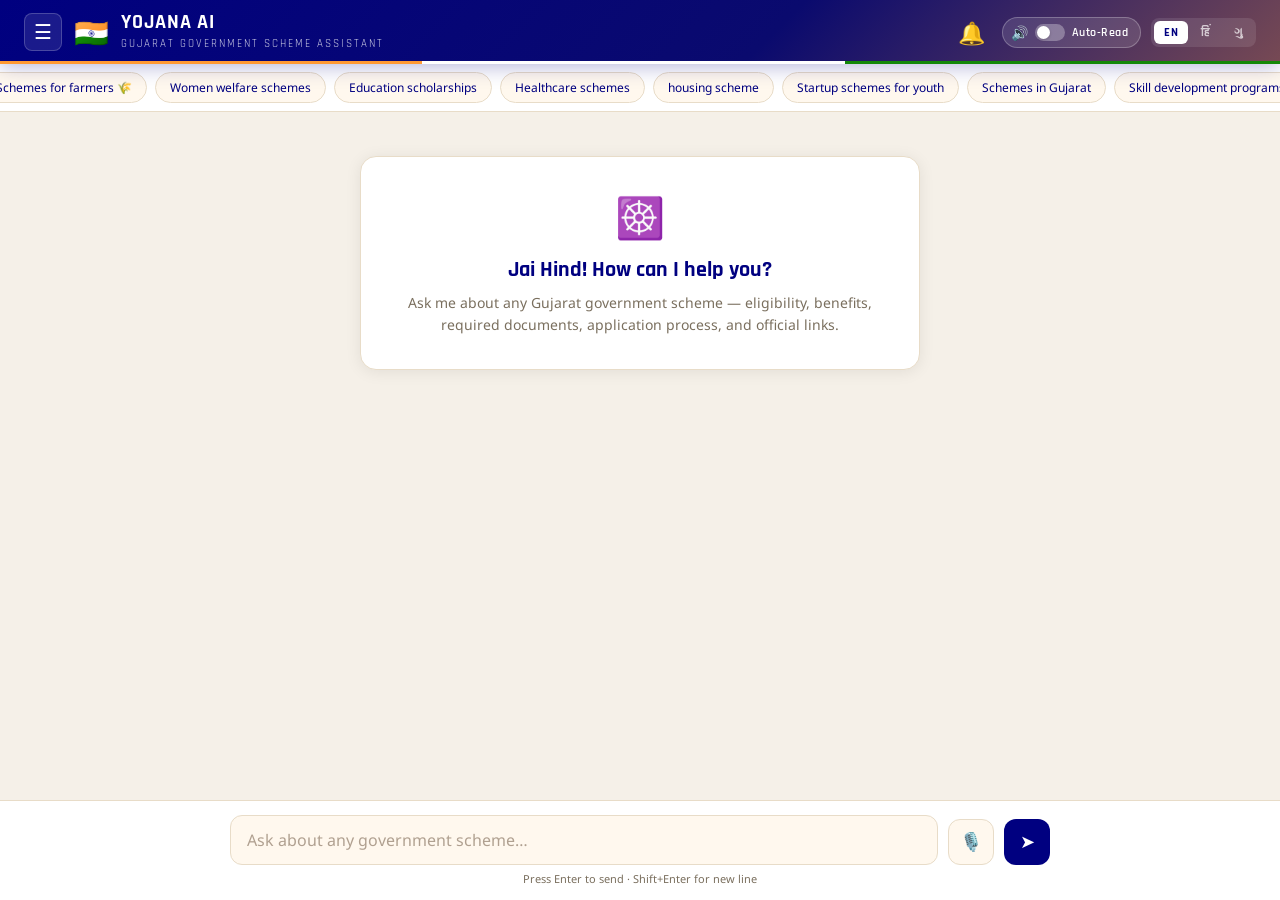
==== frontend/templates/index.html @ cb1bba01 "Seo implement" ====
<!DOCTYPE html>
<html lang="en">
<head>
  <meta charset="UTF-8" />
  <meta name="viewport" content="width=device-width, initial-scale=1.0, maximum-scale=1.0, viewport-fit=cover"/>
  <title>🇮🇳 Yojana AI — Gujarat Government Scheme Assistant</title>
  <meta name="description" content="Access and check eligibility for Gujarat government schemes with Yojana AI. AI-powered, multilingual assistant for all citizens.">
  <link rel="canonical" href="https://yojna-ai.vercel.app/app">
  
  <!-- Open Graph -->
  <meta property="og:title" content="🇮🇳 Yojana AI — Gujarat Government Scheme Assistant">
  <meta property="og:description" content="AI-powered assistant to help you find and apply for government schemes.">
  <meta property="og:url" content="https://yojna-ai.vercel.app/app">
  <meta property="og:image" content="https://yojna-ai.vercel.app/static/favicon.png">

  <link rel="preconnect" href="https://fonts.googleapis.com">
  <link href="https://fonts.googleapis.com/css2?family=Rajdhani:wght@400;500;600;700&family=Noto+Sans:ital,wght@0,300;0,400;0,500;1,300&display=swap" rel="stylesheet">
  <link rel="stylesheet" href="../static/index.css">
  <link rel="icon" type="image/png" href="{{ url_for('static', filename='favicon.png') }}">
</head>
<body>

<div class="sidebar-overlay" id="sidebar-overlay" onclick="toggleSidebar()"></div>
<div class="sidebar hidden" id="sidebar">
  <div class="sidebar-header">
    <button class="new-chat-btn" onclick="clearChat()">+ New Chat</button>
    <button class="close-sidebar-btn" onclick="toggleSidebar()">✕</button>
  </div>
  <div class="history-list" id="history-list">
    <!-- History items will be injected here -->
  </div>
  <div class="sidebar-footer">
    <div id="user-profile-btn" class="user-profile" onclick="handleProfileClick()">
      <span class="user-avatar">👤</span>
      <span id="username-display">Login / Sign Up</span>
      
      <!-- Profile Dropdown Menu -->
      <div id="profile-dropdown" class="profile-dropdown glass">
        <div class="dropdown-item" onclick="toggleProfileModal(event)">
          <span>📝</span> Update Eligibility
        </div>
        <div class="dropdown-item logout" onclick="handleLogout(event)">
          <span>🚪</span> Logout
        </div>
      </div>
    </div>
  </div>
</div>

<div class="main-content">
  <header>
    <div class="header-left">
      <button class="sidebar-toggle" id="sidebar-toggle" onclick="toggleSidebar()">☰</button>
      <span class="flag-icon">🇮🇳</span>
      <a href="/" class="brand-link">
        <div class="brand-text">
          <h1>YOJANA AI</h1>
          <span>Gujarat Government Scheme Assistant</span>
        </div>
      </a>
    </div>
    <div class="header-actions">
      <!-- Notification Bell -->
      <div class="notif-bell" id="notif-btn" onclick="toggleNotifDropdown()" title="New scheme alerts">
        <span>🔔</span>
        <div class="notif-badge" id="notif-badge"></div>
        <div class="notif-dropdown glass" id="notif-dropdown">
          <div class="notif-header">Notifications</div>
          <div class="notif-list" id="notif-list">
            <div class="notif-empty">No new notifications</div>
          </div>
          <div class="notif-footer" onclick="markAllRead(event)">Mark all as read</div>
        </div>
      </div>

      <div class="auto-read-toggle" id="auto-read-btn" onclick="toggleAutoRead()" title="Auto-read AI replies aloud">
        <span style="font-size:14px">🔊</span>
        <div class="toggle-track"><div class="toggle-knob"></div></div>
        <span class="auto-read-label">Auto-Read</span>
      </div>
      <div class="lang-selector">
        <button class="lang-btn active" data-lang="en" onclick="setLang('en')">EN</button>
        <button class="lang-btn" data-lang="hi" onclick="setLang('hi')">हिं</button>
        <button class="lang-btn" data-lang="gu" onclick="setLang('gu')">ગુ</button>
      </div>
    </div>
  </header>

  <div class="suggestions-bar" id="suggestions">
    <div class="chip" onclick="sendChip(this)">Schemes for farmers 🌾</div>
    <div class="chip" onclick="sendChip(this)">Women welfare schemes</div>
    <div class="chip" onclick="sendChip(this)">Education scholarships</div>
    <div class="chip" onclick="sendChip(this)">Healthcare schemes</div>
    <div class="chip" onclick="sendChip(this)">housing scheme</div>
    <div class="chip" onclick="sendChip(this)">Startup schemes for youth</div>
    <div class="chip" onclick="sendChip(this)">Schemes in Gujarat</div>
    <div class="chip" onclick="sendChip(this)">Skill development programs</div>
  </div>

  <div class="chat-container" id="chat">
    <div class="welcome-card">
      <span class="wheel">☸️</span>
      <h2>Jai Hind! How can I help you?</h2>
      <p>Ask me about any Gujarat government scheme — eligibility, benefits, required documents, application process, and official links.</p>
    </div>
  </div>

  <div class="input-area">
    <div class="input-row">
      <textarea id="question-input" rows="1" placeholder="Ask about any government scheme…" onkeydown="handleKey(event)" oninput="autoResize(this)"></textarea>
      <button class="mic-btn" id="mic-btn" onclick="toggleVoice()" title="Voice input (click to speak)">🎙️</button>
      <button class="send-btn" id="send-btn" onclick="sendMessage()">➤</button>
    </div>
    <p class="input-hint" id="input-hint">Press Enter to send · Shift+Enter for new line</p>
  </div>
</div>

<!-- Authentication Modals -->
<div class="modal-overlay" id="auth-modal" onclick="closeAuthModal(event)">
  <div class="modal-content glass" onclick="event.stopPropagation()">
    <div class="modal-tabs">
      <button class="tab-btn active" onclick="switchAuthTab('login')">Login</button>
      <button class="tab-btn" onclick="switchAuthTab('signup')">Sign Up</button>
    </div>

    <!-- Login Form -->
    <div id="login-form" class="auth-form-container active">
      <div class="form-group">
        <label>Email</label>
        <input type="email" id="login-email" placeholder="example@mail.com">
      </div>
      <div class="form-group">
        <label>Password</label>
        <input type="password" id="login-password" placeholder="••••••••">
      </div>
      <div style="text-align: right; margin-top: -10px; margin-bottom: 15px;">
        <a href="#" onclick="showForgotPassword(event)" style="font-size: 13px; color: var(--saffron); text-decoration: none;">Forgot Password?</a>
      </div>
      <button class="btn-primary" onclick="handleLogin()">Login</button>
    </div>

    <!-- Signup Form (with Eligibility Info) -->
    <div id="signup-form" class="auth-form-container">
      <div class="form-row">
        <div class="form-group">
          <label>Full Name</label>
          <input type="text" id="signup-name" placeholder="John Doe">
        </div>
        <div class="form-group">
          <label>Email</label>
          <input type="email" id="signup-email" placeholder="example@mail.com">
        </div>
      </div>
      <div class="form-row">
        <div class="form-group">
          <label>Password</label>
          <input type="password" id="signup-password" placeholder="••••••••">
        </div>
        <div class="form-group">
          <label>Confirm Password</label>
          <input type="password" id="signup-confirm" placeholder="••••••••">
        </div>
      </div>
      
      <div class="divider"><span>Eligibility Information</span></div>
      
      <div class="form-row">
        <div class="form-group">
          <label>Age</label>
          <input type="number" id="signup-age" placeholder="25">
        </div>
        <div class="form-group">
          <label>Gender</label>
          <select id="signup-gender">
            <option value="Male">Male</option>
            <option value="Female">Female</option>
            <option value="Other">Other</option>
          </select>
        </div>
      </div>
      <div class="form-row">
        <div class="form-group">
          <label>Annual Income (₹)</label>
          <input type="number" id="signup-income" placeholder="500000">
        </div>
        <div class="form-group">
          <label>Category</label>
          <select id="signup-category">
            <option value="General">General</option>
            <option value="SC">SC</option>
            <option value="ST">ST</option>
            <option value="OBC">OBC</option>
            <option value="EWS">EWS</option>
          </select>
        </div>
      </div>
      <div class="form-row">
        <div class="form-group">
          <label>Occupation</label>
          <input type="text" id="signup-occupation" placeholder="Farmer / Student / Service">
        </div>
      </div>
      <button class="btn-primary" onclick="handleSignup()">Sign Up</button>
    </div>

    <!-- Forgot Password Flow -->
    <div id="forgot-email-form" class="auth-form-container">
      <h3 style="margin-bottom: 15px; color: var(--navy); font-family: 'Rajdhani'; border-bottom: 1px solid #eee; padding-bottom: 8px;">Reset Password</h3>
      <div class="form-group">
        <label>Enter your registered email</label>
        <input type="email" id="forgot-email-input" placeholder="example@mail.com">
      </div>
      <button class="btn-primary" onclick="handleForgotPasswordSubmit(event)">Send OTP</button>
      <div style="text-align: center; margin-top: 15px;">
        <a href="#" onclick="switchAuthTab('login')" style="font-size: 14px; color: var(--muted); text-decoration: none;">← Back to Login</a>
      </div>
    </div>

    <div id="forgot-otp-form" class="auth-form-container">
      <h3 style="margin-bottom: 15px; color: var(--navy); font-family: 'Rajdhani'; border-bottom: 1px solid #eee; padding-bottom: 8px;">Verify OTP</h3>
      <p style="font-size: 13px; color: #666; margin-bottom: 15px;">We've sent a 6-digit code to your email.</p>
      <div class="form-group">
        <label>Verification Code</label>
        <input type="text" id="forgot-otp-input" placeholder="000000" maxlength="6" style="letter-spacing: 8px; text-align: center; font-size: 24px; font-weight: bold;">
      </div>
      <button class="btn-primary" onclick="handleVerifyOTP()">Verify & Continue</button>
      <div style="text-align: center; margin-top: 15px;">
        <a href="#" onclick="handleForgotPasswordSubmit(event)" style="font-size: 14px; color: var(--saffron); text-decoration: none;">Resend Code</a>
      </div>
    </div>

    <div id="forgot-reset-form" class="auth-form-container">
      <h3 style="margin-bottom: 15px; color: var(--navy); font-family: 'Rajdhani'; border-bottom: 1px solid #eee; padding-bottom: 8px;">Create New Password</h3>
      <div class="form-group">
        <label>New Password</label>
        <input type="password" id="forgot-new-password" placeholder="••••••••">
      </div>
      <div class="form-group">
        <label>Confirm New Password</label>
        <input type="password" id="forgot-confirm-password" placeholder="••••••••">
      </div>
      <button class="btn-primary" onclick="handleResetPassword()">Reset Password</button>
    </div>
  </div>
</div>

<!-- Profile / Eligibility Update Modal -->
<div class="modal-overlay" id="profile-modal" onclick="closeProfileModal(event)">
  <div class="modal-content glass" onclick="event.stopPropagation()" style="max-width:500px;">
    <h3 style="color:var(--navy);font-family:'Rajdhani',sans-serif;font-size:22px;margin-bottom:20px;border-bottom:2px solid var(--saffron);padding-bottom:10px;">Update Your Eligibility</h3>
    
    <div class="form-row">
      <div class="form-group">
        <label>Full Name</label>
        <input type="text" id="profile-name" placeholder="John Doe">
      </div>
      <div class="form-group">
        <label>Age</label>
        <input type="number" id="profile-age" placeholder="25">
      </div>
    </div>

    <div class="form-row">
      <div class="form-group">
        <label>Annual Income (₹)</label>
        <input type="number" id="profile-income" placeholder="500000">
      </div>
      <div class="form-group">
        <label>Category</label>
        <select id="profile-category">
          <option value="General">General</option>
          <option value="SC">SC</option>
          <option value="ST">ST</option>
          <option value="OBC">OBC</option>
          <option value="EWS">EWS</option>
        </select>
      </div>
    </div>

    <div class="form-row">
      <div class="form-group">
        <label>Occupation</label>
        <input type="text" id="profile-occupation" placeholder="Farmer / Student / Service">
      </div>
      <div class="form-group">
        <label>Gender</label>
        <select id="profile-gender">
          <option value="Male">Male</option>
          <option value="Female">Female</option>
          <option value="Other">Other</option>
        </select>
      </div>
    </div>

    <!-- Email Notification Toggle -->
    <div style="margin-top:15px; display:flex; align-items:center; gap:10px;">
        <input type="checkbox" id="profile-email-notif" style="width:18px; height:18px;">
        <label for="profile-email-notif" style="font-size:14px; color:var(--navy); cursor:pointer;">Notify me about new schemes via Email</label>
    </div>

    <div style="display:flex;gap:12px;margin-top:25px;">
        <button class="btn-primary" onclick="handleUpdateProfile()" style="flex:2">Save Profile</button>
        <button class="btn-secondary" onclick="toggleProfileModal()" style="flex:1;background:var(--muted);color:white;border:none;border-radius:8px;cursor:pointer;">Cancel</button>
    </div>
  </div>
</div>

<script src="../static/index.js"></script>
</body>
</html>
---- frontend/static/index.css ----
*,
*::before,
*::after {
  box-sizing: border-box;
  margin: 0;
  padding: 0;
}

:root {
  --saffron: #FF9933;
  --deep-saffron: #e07000;
  --green: #138808;
  --navy: #000080;
  --cream: #FFF8EE;
  --card-bg: #ffffff;
  --chat-bg: #f5f0e8;
  --border: #e8dcc8;
  --text: #1a1a2e;
  --muted: #7a6f5e;
  --ai-bubble: #ffffff;
  --user-bubble: #000080;
  --shadow: 0 2px 16px rgba(0, 0, 0, 0.08);
  --sidebar-width: 280px;
}

body {
  font-family: 'Noto Sans', sans-serif;
  background: var(--chat-bg);
  color: var(--text);
  height: 100vh;
  height: 100dvh;
  display: flex;
  overflow: hidden;
  max-width: 100vw;
}

/* ══════════════════════════════════════════════════════════════════
   ── SIDEBAR OVERLAY (mobile backdrop) ──
   ══════════════════════════════════════════════════════════════════ */
.sidebar-overlay {
  display: none;
  position: fixed;
  inset: 0;
  background: rgba(0, 0, 0, 0.5);
  backdrop-filter: blur(2px);
  z-index: 99;
  opacity: 0;
  transition: opacity 0.3s ease;
}

.sidebar-overlay.active {
  display: block;
  opacity: 1;
}

/* ══════════════════════════════════════════════════════════════════
   ── SIDEBAR ──
   ══════════════════════════════════════════════════════════════════ */
.sidebar {
  width: var(--sidebar-width);
  background: #000040;
  color: white;
  display: flex;
  flex-direction: column;
  transition: transform 0.3s cubic-bezier(0.4, 0, 0.2, 1);
  z-index: 100;
  flex-shrink: 0;
  border-right: 1px solid rgba(255, 255, 255, 0.1);
  position: fixed;
  top: 0;
  left: 0;
  bottom: 0;
  transform: translateX(0);
}

.sidebar.hidden {
  transform: translateX(calc(-1 * var(--sidebar-width)));
}

.sidebar-header {
  padding: 16px;
  display: flex;
  gap: 10px;
  align-items: center;
}

.new-chat-btn {
  flex: 1;
  background: rgba(255, 255, 255, 0.1);
  border: 1px solid rgba(255, 255, 255, 0.2);
  color: white;
  padding: 12px;
  border-radius: 8px;
  font-family: 'Rajdhani', sans-serif;
  font-weight: 600;
  cursor: pointer;
  transition: all 0.2s;
  text-align: left;
}

.new-chat-btn:hover {
  background: rgba(255, 255, 255, 0.2);
}

.close-sidebar-btn {
  background: transparent;
  border: none;
  color: white;
  font-size: 20px;
  cursor: pointer;
  opacity: 0.7;
  padding: 8px;
}

.history-list {
  flex: 1;
  overflow-y: auto;
  padding: 10px;
  display: flex;
  flex-direction: column;
  gap: 4px;
}

.history-item {
  position: relative;
  padding: 10px 12px;
  padding-right: 30px;
  border-radius: 8px;
  font-size: 13px;
  cursor: pointer;
  transition: all 0.2s;
  color: rgba(255, 255, 255, 0.8);
  display: flex;
  align-items: center;
  justify-content: space-between;
  text-decoration: none;
}

.history-item .chat-title {
  white-space: nowrap;
  overflow: hidden;
  text-overflow: ellipsis;
  flex: 1;
}

.history-item:hover {
  background: rgba(255, 255, 255, 0.1);
  color: white;
}

.history-item.active {
  background: rgba(255, 255, 255, 0.15);
  color: white;
  font-weight: 500;
}

.history-menu-btn {
  position: absolute;
  right: 6px;
  width: 24px;
  height: 24px;
  display: none;
  align-items: center;
  justify-content: center;
  border-radius: 4px;
  transition: background 0.2s;
  opacity: 0.6;
}

.history-item:hover .history-menu-btn {
  display: flex;
}

.history-menu-btn:hover {
  background: rgba(255, 255, 255, 0.15);
  opacity: 1;
}

.history-dropdown {
  position: absolute;
  top: 100%;
  right: 0;
  background: #202123;
  border: 1px solid rgba(255, 255, 255, 0.1);
  border-radius: 6px;
  min-width: 120px;
  box-shadow: 0 4px 12px rgba(0,0,0,0.4);
  z-index: 2000;
  display: none;
  flex-direction: column;
  padding: 4px;
  margin-top: 4px;
}

.history-dropdown.active {
  display: flex;
}

.history-dropdown-item {
  padding: 8px 12px;
  font-size: 13px;
  color: rgba(255, 255, 255, 0.9);
  display: flex;
  align-items: center;
  gap: 8px;
  border-radius: 4px;
  transition: background 0.2s;
}

.history-dropdown-item:hover {
  background: rgba(255, 255, 255, 0.1);
}

.history-dropdown-item.delete {
  color: #ff4d4d;
}

.history-dropdown-item.delete:hover {
  background: rgba(255, 77, 77, 0.1);
}

.sidebar-footer {
  padding: 16px;
  border-top: 1px solid rgba(255, 255, 255, 0.1);
}

.user-profile {
  display: flex;
  align-items: center;
  gap: 10px;
  padding: 10px;
  border-radius: 8px;
  cursor: pointer;
  transition: all 0.2s;
  position: relative;
}

.user-profile:hover {
  background: rgba(255, 255, 255, 0.1);
}

.user-avatar {
  font-size: 20px;
}

#username-display {
  font-size: 13px;
  font-weight: 500;
}

/* ══════════════════════════════════════════════════════════════════
   ── MAIN CONTENT ──
   ══════════════════════════════════════════════════════════════════ */
.main-content {
  flex: 1;
  display: flex;
  flex-direction: column;
  height: 100vh;
  height: 100dvh;
  position: relative;
  overflow: hidden;
  /* No margin-left needed — sidebar is fixed overlay now */
  width: 100%;
}

/* ══════════════════════════════════════════════════════════════════
   ── HEADER ──
   ══════════════════════════════════════════════════════════════════ */
header {
  background: linear-gradient(135deg, #000080 0%, #0a0a6e 60%, #FF9933 150%);
  color: white;
  padding: 0 24px;
  height: 64px;
  display: flex;
  align-items: center;
  justify-content: space-between;
  flex-shrink: 0;
  box-shadow: 0 2px 20px rgba(0, 0, 128, 0.3);
  position: relative;
  z-index: 50;
}

header::after {
  content: '';
  position: absolute;
  bottom: 0;
  left: 0;
  right: 0;
  height: 3px;
  background: linear-gradient(90deg, #FF9933 33%, #ffffff 33% 66%, #138808 66%);
}

.header-left {
  display: flex;
  align-items: center;
  gap: 12px;
  min-width: 0;
}

.sidebar-toggle {
  background: rgba(255, 255, 255, 0.1);
  border: 1px solid rgba(255, 255, 255, 0.2);
  color: white;
  width: 38px;
  height: 38px;
  border-radius: 8px;
  font-size: 20px;
  cursor: pointer;
  display: flex;
  align-items: center;
  justify-content: center;
  transition: all 0.2s;
  flex-shrink: 0;
}

.sidebar-toggle:hover {
  background: rgba(255, 255, 255, 0.2);
}

.flag-icon {
  font-size: 28px;
  line-height: 1;
  flex-shrink: 0;
}

.brand-link {
  text-decoration: none;
  color: inherit;
  cursor: pointer;
  display: block;
  min-width: 0;
}

.brand-text {
  font-family: 'Rajdhani', sans-serif;
}

.brand-text h1 {
  font-size: 20px;
  font-weight: 700;
  letter-spacing: 1px;
  line-height: 1;
  white-space: nowrap;
}

.brand-text span {
  font-size: 11px;
  font-weight: 400;
  opacity: 0.8;
  letter-spacing: 2px;
  text-transform: uppercase;
  white-space: nowrap;
}

.header-actions {
  display: flex;
  gap: 10px;
  align-items: center;
  flex-shrink: 0;
}

.lang-selector {
  display: flex;
  gap: 3px;
  background: rgba(255, 255, 255, 0.1);
  border-radius: 8px;
  padding: 3px;
}

.lang-btn {
  background: transparent;
  border: none;
  color: rgba(255, 255, 255, 0.7);
  padding: 4px 10px;
  border-radius: 6px;
  font-size: 12px;
  font-family: 'Rajdhani', sans-serif;
  font-weight: 700;
  cursor: pointer;
  transition: all 0.2s;
  letter-spacing: 0.5px;
}

.lang-btn:hover {
  color: white;
  background: rgba(255, 255, 255, 0.15);
}

.lang-btn.active {
  background: white;
  color: var(--navy);
}

/* ══════════════════════════════════════════════════════════════════
   ── MODALS ──
   ══════════════════════════════════════════════════════════════════ */
.modal-overlay {
  position: fixed;
  top: 0;
  left: 0;
  right: 0;
  bottom: 0;
  background: rgba(0, 0, 0, 0.6);
  backdrop-filter: blur(4px);
  z-index: 1000;
  display: none;
  align-items: center;
  justify-content: center;
  padding: 20px;
  overflow-y: auto;
}

.modal-overlay.active {
  display: flex;
}

.modal-content.glass {
  background: rgba(255, 255, 255, 0.95);
  width: 100%;
  max-width: 500px;
  border-radius: 20px;
  box-shadow: 0 20px 40px rgba(0, 0, 0, 0.2);
  padding: 32px;
  position: relative;
  overflow-y: auto;
  max-height: 90vh;
  max-height: 90dvh;
}

.modal-tabs {
  display: flex;
  background: #eee;
  padding: 4px;
  border-radius: 12px;
  margin-bottom: 24px;
}

.tab-btn {
  flex: 1;
  border: none;
  padding: 10px;
  border-radius: 8px;
  background: transparent;
  cursor: pointer;
  font-family: 'Rajdhani', sans-serif;
  font-weight: 600;
  transition: all 0.2s;
}

.tab-btn.active {
  background: white;
  box-shadow: 0 2px 8px rgba(0, 0, 0, 0.05);
}

.auth-form-container {
  display: none;
}

.auth-form-container.active {
  display: block;
}

.form-group {
  margin-bottom: 16px;
}

.form-row {
  display: grid;
  grid-template-columns: 1fr 1fr;
  gap: 16px;
  margin-bottom: 16px;
}

.form-group label {
  display: block;
  font-size: 12px;
  font-weight: 600;
  color: var(--muted);
  margin-bottom: 6px;
  text-transform: uppercase;
  letter-spacing: 0.5px;
}

.form-group input,
.form-group select {
  width: 100%;
  padding: 12px;
  border: 1.5px solid var(--border);
  border-radius: 10px;
  font-size: 14px;
  outline: none;
  transition: all 0.2s;
  /* Prevent zoom on iOS */
  font-size: 16px;
}

.form-group input:focus {
  border-color: var(--navy);
}

.divider {
  display: flex;
  align-items: center;
  margin: 24px 0;
  color: var(--muted);
  font-size: 11px;
  text-transform: uppercase;
  letter-spacing: 1px;
}

.divider::before,
.divider::after {
  content: '';
  flex: 1;
  height: 1px;
  background: var(--border);
}

.divider span {
  padding: 0 10px;
}

.btn-primary {
  width: 100%;
  background: var(--navy);
  color: white;
  border: none;
  padding: 14px;
  border-radius: 12px;
  font-family: 'Rajdhani', sans-serif;
  font-weight: 700;
  font-size: 16px;
  cursor: pointer;
  transition: all 0.2s;
  margin-top: 10px;
}

.btn-primary:hover {
  background: var(--deep-saffron);
}

/* ══════════════════════════════════════════════════════════════════
   ── SUGGESTIONS BAR ──
   ══════════════════════════════════════════════════════════════════ */
.suggestions-bar {
  background: white;
  border-bottom: 1px solid var(--border);
  padding: 8px 16px;
  display: flex;
  justify-content: center;
  gap: 8px;
  overflow-x: auto;
  flex-shrink: 0;
  scrollbar-width: none;
  -webkit-overflow-scrolling: touch;
}

.suggestions-bar::-webkit-scrollbar {
  display: none;
}

.chip {
  white-space: nowrap;
  background: var(--cream);
  border: 1px solid var(--border);
  border-radius: 20px;
  padding: 6px 14px;
  font-size: 12px;
  color: var(--navy);
  cursor: pointer;
  transition: all 0.2s;
  font-family: 'Noto Sans', sans-serif;
  flex-shrink: 0;
}

.chip:hover {
  background: var(--navy);
  color: white;
  border-color: var(--navy);
}

/* ══════════════════════════════════════════════════════════════════
   ── CHAT AREA ──
   ══════════════════════════════════════════════════════════════════ */
.chat-container {
  flex: 1;
  overflow-y: auto;
  padding: 24px 20px;
  display: flex;
  flex-direction: column;
  gap: 16px;
  scroll-behavior: smooth;
}

/* Welcome */
.welcome-card {
  background: white;
  border-radius: 16px;
  padding: 32px;
  text-align: center;
  border: 1px solid var(--border);
  box-shadow: var(--shadow);
  max-width: 560px;
  margin: 20px auto 0;
  width: 100%;
}

.welcome-card .wheel {
  font-size: 40px;
  margin-bottom: 12px;
  display: block;
  animation: spin 8s linear infinite;
}

@keyframes spin {
  to {
    transform: rotate(360deg);
  }
}

.welcome-card h2 {
  font-family: 'Rajdhani', sans-serif;
  font-size: 22px;
  color: var(--navy);
  margin-bottom: 8px;
}

.welcome-card p {
  color: var(--muted);
  font-size: 14px;
  line-height: 1.6;
}

/* Message row */
.msg-row {
  display: flex;
  gap: 10px;
  max-width: 820px;
  width: 100%;
  animation: fadeUp 0.25s ease;
}

@keyframes fadeUp {
  from {
    opacity: 0;
    transform: translateY(8px);
  }

  to {
    opacity: 1;
    transform: translateY(0);
  }
}

.msg-row.user {
  align-self: flex-end;
  flex-direction: row-reverse;
}

.msg-row.ai {
  align-self: flex-start;
}

.avatar {
  width: 32px;
  height: 32px;
  border-radius: 50%;
  display: flex;
  align-items: center;
  justify-content: center;
  font-size: 15px;
  flex-shrink: 0;
  margin-top: 2px;
}

.avatar.ai {
  background: linear-gradient(135deg, #000080, #4444cc);
  color: white;
}

.avatar.user {
  background: var(--saffron);
  color: white;
}

.bubble {
  border-radius: 14px;
  padding: 12px 16px;
  max-width: calc(100% - 50px);
  font-size: 14px;
  line-height: 1.65;
  word-wrap: break-word;
  overflow-wrap: break-word;
}

.bubble.ai {
  background: var(--ai-bubble);
  border: 1px solid var(--border);
  box-shadow: 0 1px 4px rgba(0, 0, 0, 0.06);
  border-top-left-radius: 4px;
}

.bubble.user {
  background: var(--user-bubble);
  color: white;
  border-top-right-radius: 4px;
}

/* ══════════════════════════════════════════════════════════════════
   ── SCHEME CARDS ──
   ══════════════════════════════════════════════════════════════════ */
.schemes-wrapper {
  display: flex;
  flex-direction: column;
  gap: 12px;
  width: 100%;
}

.scheme-card {
  background: white;
  border: 1px solid var(--border);
  border-radius: 12px;
  overflow: hidden;
  box-shadow: 0 1px 8px rgba(0, 0, 0, 0.06);
}

.scheme-card-header {
  background: linear-gradient(135deg, #000080, #2020aa);
  color: white;
  padding: 12px 16px;
  display: flex;
  align-items: center;
  gap: 10px;
  flex-wrap: wrap;
}

.scheme-number {
  background: rgba(255, 255, 255, 0.2);
  width: 24px;
  height: 24px;
  border-radius: 50%;
  display: flex;
  align-items: center;
  justify-content: center;
  font-size: 11px;
  font-weight: 700;
  flex-shrink: 0;
}

.scheme-title {
  font-family: 'Rajdhani', sans-serif;
  font-size: 15px;
  font-weight: 700;
  letter-spacing: 0.3px;
  flex: 1;
  min-width: 0;
  word-wrap: break-word;
}

.scheme-state-badge {
  margin-left: auto;
  background: var(--saffron);
  color: white;
  padding: 2px 10px;
  border-radius: 20px;
  font-size: 11px;
  font-weight: 600;
  white-space: nowrap;
}

.scheme-body {
  padding: 16px;
  display: grid;
  grid-template-columns: 1fr 1fr;
  gap: 12px;
}

.scheme-field {
  display: flex;
  flex-direction: column;
  gap: 4px;
  min-width: 0;
}

.scheme-field.full {
  grid-column: 1 / -1;
}

.field-label {
  font-size: 10px;
  text-transform: uppercase;
  letter-spacing: 1px;
  color: var(--saffron);
  font-weight: 700;
  font-family: 'Rajdhani', sans-serif;
}

.field-value {
  font-size: 13px;
  color: var(--text);
  line-height: 1.5;
  word-wrap: break-word;
  overflow-wrap: break-word;
}

.link-value {
  color: var(--navy);
  text-decoration: none;
  font-size: 13px;
  display: inline-flex;
  align-items: center;
  gap: 4px;
  border-bottom: 1px dashed var(--navy);
  word-break: break-all;
}

.link-value:hover {
  color: var(--deep-saffron);
  border-color: var(--deep-saffron);
}

.divider {
  height: 1px;
  background: var(--border);
  grid-column: 1 / -1;
}

.category-badge {
  display: inline-block;
  background: #EEF2FF;
  color: #3730a3;
  padding: 2px 10px;
  border-radius: 12px;
  font-size: 12px;
}

/* ══════════════════════════════════════════════════════════════════
   ── TYPING INDICATOR ──
   ══════════════════════════════════════════════════════════════════ */
.typing-row {
  align-self: flex-start;
}

.typing-dots {
  display: flex;
  gap: 5px;
  padding: 14px 18px;
  background: white;
  border: 1px solid var(--border);
  border-radius: 14px;
  border-top-left-radius: 4px;
}

.typing-dots span {
  width: 7px;
  height: 7px;
  background: var(--muted);
  border-radius: 50%;
  animation: bounce 1.2s infinite;
}

.typing-dots span:nth-child(2) {
  animation-delay: 0.2s;
}

.typing-dots span:nth-child(3) {
  animation-delay: 0.4s;
}

@keyframes bounce {

  0%,
  60%,
  100% {
    transform: translateY(0);
  }

  30% {
    transform: translateY(-6px);
  }
}

/* ══════════════════════════════════════════════════════════════════
   ── INPUT BAR ──
   ══════════════════════════════════════════════════════════════════ */
.input-area {
  background: white;
  border-top: 1px solid var(--border);
  padding: 14px 20px;
  flex-shrink: 0;
  padding-bottom: max(14px, env(safe-area-inset-bottom));
}

.input-row {
  display: flex;
  gap: 10px;
  align-items: flex-end;
  max-width: 820px;
  margin: 0 auto;
}

#question-input {
  flex: 1;
  border: 1.5px solid var(--border);
  border-radius: 12px;
  padding: 12px 16px;
  font-size: 16px;
  font-family: 'Noto Sans', sans-serif;
  resize: none;
  outline: none;
  line-height: 1.5;
  max-height: 120px;
  transition: border-color 0.2s;
  background: var(--cream);
  min-width: 0;
}

#question-input:focus {
  border-color: var(--navy);
}

#question-input::placeholder {
  color: #b0a090;
}

.send-btn {
  background: var(--navy);
  color: white;
  border: none;
  border-radius: 12px;
  width: 46px;
  height: 46px;
  display: flex;
  align-items: center;
  justify-content: center;
  cursor: pointer;
  flex-shrink: 0;
  transition: all 0.2s;
  font-size: 18px;
}

.send-btn:hover {
  background: var(--deep-saffron);
  transform: scale(1.05);
}

.send-btn:disabled {
  background: #ccc;
  cursor: not-allowed;
  transform: none;
}

.input-hint {
  text-align: center;
  font-size: 11px;
  color: var(--muted);
  margin-top: 6px;
}

/* Scrollbar */
.chat-container::-webkit-scrollbar {
  width: 6px;
}

.chat-container::-webkit-scrollbar-track {
  background: transparent;
}

.chat-container::-webkit-scrollbar-thumb {
  background: #d0c8b8;
  border-radius: 3px;
}


/* ══════════════════════════════════════════════════════════════════
   ── AUTO-READ TOGGLE ──
   ══════════════════════════════════════════════════════════════════ */
.auto-read-toggle {
  display: flex;
  align-items: center;
  gap: 7px;
  background: rgba(255, 255, 255, 0.12);
  border: 1px solid rgba(255, 255, 255, 0.25);
  border-radius: 20px;
  padding: 5px 12px 5px 8px;
  cursor: pointer;
  transition: all 0.2s;
  user-select: none;
}

.auto-read-toggle:hover {
  background: rgba(255, 255, 255, 0.22);
}

.auto-read-toggle.on {
  background: rgba(255, 153, 51, 0.25);
  border-color: var(--saffron);
}

.toggle-track {
  position: relative;
  width: 30px;
  height: 17px;
  background: rgba(255, 255, 255, 0.3);
  border-radius: 9px;
  transition: background 0.25s;
  flex-shrink: 0;
}

.auto-read-toggle.on .toggle-track {
  background: var(--saffron);
}

.toggle-knob {
  position: absolute;
  top: 2px;
  left: 2px;
  width: 13px;
  height: 13px;
  background: white;
  border-radius: 50%;
  transition: transform 0.25s;
  box-shadow: 0 1px 3px rgba(0, 0, 0, 0.2);
}

.auto-read-toggle.on .toggle-knob {
  transform: translateX(13px);
}

.auto-read-label {
  font-family: 'Rajdhani', sans-serif;
  font-size: 12px;
  font-weight: 600;
  letter-spacing: 0.5px;
  color: white;
}

/* ══════════════════════════════════════════════════════════════════
   ── MIC BUTTON ──
   ══════════════════════════════════════════════════════════════════ */
.mic-btn {
  background: var(--cream);
  border: 1.5px solid var(--border);
  border-radius: 12px;
  width: 46px;
  height: 46px;
  display: flex;
  align-items: center;
  justify-content: center;
  cursor: pointer;
  flex-shrink: 0;
  transition: all 0.2s;
  font-size: 18px;
}

.mic-btn:hover {
  background: #ffe8cc;
  border-color: var(--saffron);
}

.mic-btn.listening {
  background: #fff0f0;
  border-color: #e53e3e;
  animation: mic-pulse 1.2s ease-in-out infinite;
}

@keyframes mic-pulse {

  0%,
  100% {
    box-shadow: 0 0 0 0 rgba(229, 62, 62, 0.3);
  }

  50% {
    box-shadow: 0 0 0 6px rgba(229, 62, 62, 0);
  }
}


/* ══════════════════════════════════════════════════════════════════
   ── TTS WORD HIGHLIGHT ──
   ══════════════════════════════════════════════════════════════════ */
.tts-word {
  border-radius: 3px;
  transition: background 0.1s, color 0.1s;
}

.tts-word.active {
  background: var(--saffron);
  color: #fff;
  border-radius: 3px;
  padding: 0 1px;
}

/* ── TTS speak button on AI bubbles ── */
.speak-btn {
  display: inline-flex;
  align-items: center;
  gap: 4px;
  margin-top: 8px;
  background: none;
  border: 1px solid var(--border);
  border-radius: 20px;
  padding: 3px 10px;
  font-size: 11px;
  color: var(--muted);
  cursor: pointer;
  transition: all 0.2s;
}

.speak-btn:hover {
  border-color: var(--navy);
  color: var(--navy);
}

.speak-btn.speaking {
  color: var(--green);
  border-color: var(--green);
}

/* ── Follow-along Reading Highlight ── */
.bubble.ai.reading {
  position: relative;
  background-image: linear-gradient(
    to bottom,
    rgba(255, 153, 51, 0.1) 0%,
    rgba(255, 153, 51, 0.1) var(--read-progress, 0%),
    rgb(255, 255, 255) var(--read-progress, 0%),
    rgb(255, 255, 255) 100%
  ) !important;
  border: 2px solid var(--saffron) !important;
  box-shadow: 0 0 12px rgba(255, 153, 51, 0.15);
  transition: border-color 0.3s ease, box-shadow 0.3s ease;
}

.bubble.ai.reading::after {
  content: "";
  position: absolute;
  left: 0;
  right: 0;
  top: var(--read-progress, 0%);
  height: 2px;
  background: var(--saffron);
  opacity: 0.4;
  pointer-events: none;
  transition: top 0.1s linear;
}

/* ══════════════════════════════════════════════════════════════════
   ── STRUCTURED LISTS ──
   ══════════════════════════════════════════════════════════════════ */
.structured-list {
  margin-top: 6px;
  display: flex;
  flex-direction: column;
  gap: 6px;
}

.list-item {
  position: relative;
  padding: 8px 12px;
  background: #fdfaf5;
  border: 1px solid #f0e0d0;
  border-radius: 8px;
  font-size: 13px;
  line-height: 1.5;
  color: var(--text);
  word-wrap: break-word;
  overflow-wrap: break-word;
}

.list-item.step {
  border-left: 4px solid var(--saffron);
}

.list-item.bullet {
  border-left: 4px solid #138808;
}

.step-marker {
  font-weight: 700;
  color: var(--saffron);
  margin-right: 6px;
  font-family: 'Rajdhani', sans-serif;
}

.bullet-marker {
  color: var(--green);
  font-weight: 900;
  margin-right: 8px;
}

/* ══════════════════════════════════════════════════════════════════
   ── NOTIFICATION BELL ──
   ══════════════════════════════════════════════════════════════════ */
.notif-bell {
  position: relative;
  width: 40px;
  height: 40px;
  display: flex;
  align-items: center;
  justify-content: center;
  font-size: 22px;
  cursor: pointer;
  border-radius: 50%;
  transition: background 0.2s;
  color: white;
  z-index: 51;
}

.notif-bell:hover {
  background: rgba(255, 255, 255, 0.1);
}

.notif-badge {
  position: absolute;
  top: 4px;
  right: 4px;
  width: 12px;
  height: 12px;
  background: #ff3300;
  border-radius: 50%;
  border: 2px solid white;
  box-shadow: 0 0 8px rgba(255, 51, 0, 0.6);
  display: none;
}

.notif-badge.active {
  display: block;
  animation: pulse 2s infinite;
}

@keyframes pulse {
  0% { transform: scale(0.95); box-shadow: 0 0 0 0 rgba(255, 51, 0, 0.7); }
  70% { transform: scale(1); box-shadow: 0 0 0 6px rgba(255, 51, 0, 0); }
  100% { transform: scale(0.95); box-shadow: 0 0 0 0 rgba(255, 51, 0, 0); }
}

.notif-dropdown {
  position: absolute;
  top: 100%;
  right: 0;
  width: 280px;
  background: rgba(255, 255, 255, 0.98);
  backdrop-filter: blur(10px);
  border: 1px solid var(--border);
  border-radius: 12px;
  box-shadow: 0 4px 20px rgba(0,0,0,0.15);
  display: none;
  flex-direction: column;
  z-index: 2000;
  margin-top: 10px;
  overflow: hidden;
}

.notif-dropdown.active {
  display: flex;
}

.notif-header {
  padding: 12px 16px;
  font-family: 'Rajdhani', sans-serif;
  font-weight: 700;
  font-size: 16px;
  color: var(--navy);
  border-bottom: 1px solid var(--border);
}

.notif-list {
  max-height: 300px;
  overflow-y: auto;
}

.notif-item {
  padding: 12px 16px;
  border-bottom: 1px solid rgba(0,0,0,0.02);
  transition: background 0.2s;
  cursor: default;
  display: flex;
  justify-content: space-between;
  align-items: flex-start;
  gap: 12px;
}

.notif-content {
  flex: 1;
  min-width: 0;
}

.notif-delete {
  font-size: 14px;
  color: #ccc;
  cursor: pointer;
  padding: 2px 5px;
  border-radius: 4px;
  transition: all 0.2s;
  flex-shrink: 0;
}

.notif-delete:hover {
  background: rgba(255, 77, 77, 0.1);
  color: #ff4d4d;
}

.notif-item:hover {
  background: rgba(0,0,0,0.02);
}

.notif-title {
  font-weight: 700;
  font-size: 13px;
  color: var(--navy);
  margin-bottom: 2px;
}

.notif-text {
  font-size: 12px;
  color: var(--muted);
  line-height: 1.4;
  word-wrap: break-word;
}

.notif-empty {
  padding: 30px;
  text-align: center;
  color: var(--muted);
  font-size: 13px;
}

.notif-footer {
  padding: 10px;
  text-align: center;
  font-size: 12px;
  font-weight: 600;
  color: var(--green);
  cursor: pointer;
  background: rgba(19, 136, 8, 0.05);
  transition: background 0.2s;
}

.notif-footer:hover {
  background: rgba(19, 136, 8, 0.1);
}

/* ══════════════════════════════════════════════════════════════════
   ── PROFILE DROPDOWN ──
   ══════════════════════════════════════════════════════════════════ */
.profile-dropdown {
  position: absolute;
  bottom: calc(100% + 10px);
  left: 0;
  width: 100%;
  background: rgba(255, 255, 255, 0.95);
  backdrop-filter: blur(10px);
  border: 1px solid var(--border);
  border-radius: 12px;
  box-shadow: 0 4px 20px rgba(0,0,0,0.15);
  display: none;
  flex-direction: column;
  overflow: hidden;
  z-index: 1000;
  padding: 6px;
}

.profile-dropdown.active {
  display: flex;
}

.dropdown-item {
  padding: 10px 14px;
  font-size: 14px;
  color: var(--navy);
  font-family: 'Rajdhani', sans-serif;
  font-weight: 600;
  cursor: pointer;
  border-radius: 8px;
  display: flex;
  align-items: center;
  gap: 10px;
  transition: background 0.2s;
}

.dropdown-item span {
    font-size: 16px;
}

.dropdown-item:hover {
  background: rgba(0, 0, 128, 0.05);
}

.dropdown-item.logout {
  color: #c00;
  margin-top: 4px;
  border-top: 1px solid var(--border);
  border-radius: 0 0 8px 8px;
}

.dropdown-item.logout:hover {
  background: rgba(200, 0, 0, 0.05);
}

/* ══════════════════════════════════════════════════════════════════════════════
   ═══════════════════ RESPONSIVE BREAKPOINTS ═══════════════════════════════════
   ══════════════════════════════════════════════════════════════════════════════ */

/* ── Large Desktop (1400px+) ── */
@media (min-width: 1400px) {
  .chat-container {
    padding: 32px 40px;
  }

  .msg-row {
    max-width: 900px;
  }

  .input-row {
    max-width: 900px;
  }

  .welcome-card {
    max-width: 640px;
    padding: 40px;
  }
}

/* ── Tablet & Small Laptops (below 900px) ── */
@media (max-width: 900px) {
  .welcome-card {
    max-width: 90%;
    margin: 20px auto 0;
    padding: 24px;
  }

  .msg-row {
    max-width: 100%;
  }

  .auto-read-label {
    display: none;
  }
}

/* ── Mobile Devices (below 600px) ── */
@media (max-width: 600px) {

  /* Header */
  header {
    padding: 0 12px;
    padding-left: max(12px, env(safe-area-inset-left));
    padding-right: max(12px, env(safe-area-inset-right));
    height: 54px;
  }

  .flag-icon {
    font-size: 22px;
  }

  .brand-text h1 {
    font-size: 15px;
  }

  .brand-text span {
    font-size: 8px;
    letter-spacing: 1px;
  }

  .header-actions {
    gap: 4px;
  }

  .header-left {
    gap: 8px;
  }

  .auto-read-label {
    display: none;
  }

  .auto-read-toggle {
    padding: 4px 6px;
    gap: 4px;
  }

  .lang-btn {
    padding: 3px 6px;
    font-size: 11px;
  }

  .btn-ghost {
    padding: 4px 8px;
    font-size: 10px;
  }

  /* Sidebar — full width on mobile */
  .sidebar {
    width: 280px;
  }

  /* Suggestions Bar */
  .suggestions-bar {
    padding: 6px 10px;
    gap: 6px;
    justify-content: flex-start;
  }

  .chip {
    padding: 5px 12px;
    font-size: 11px;
  }

  /* Chat Area */
  .chat-container {
    padding: 12px 10px;
    gap: 10px;
  }

  .welcome-card {
    max-width: 95%;
    margin: 15px auto 0;
    padding: 20px 16px;
  }

  .welcome-card .wheel {
    font-size: 32px;
    margin-bottom: 8px;
  }

  .welcome-card h2 {
    font-size: 18px;
  }

  .welcome-card p {
    font-size: 13px;
    line-height: 1.5;
  }

  /* Messages */
  .msg-row {
    max-width: 100%;
  }

  .bubble {
    max-width: 88%;
    font-size: 13px;
    padding: 10px 12px;
  }

  .avatar {
    width: 28px;
    height: 28px;
    font-size: 13px;
  }

  /* Scheme Cards */
  .scheme-body {
    grid-template-columns: 1fr;
    padding: 12px;
    gap: 8px;
  }

  .scheme-card-header {
    padding: 10px 12px;
    gap: 8px;
  }

  .scheme-title {
    font-size: 13px;
  }

  .scheme-state-badge {
    font-size: 10px;
    padding: 1px 8px;
  }

  /* Input Area */
  .input-area {
    padding: 10px 10px;
    padding-bottom: max(10px, env(safe-area-inset-bottom));
  }

  .input-row {
    gap: 6px;
  }

  #question-input {
    padding: 10px 12px;
    font-size: 16px;
    border-radius: 10px;
  }

  .send-btn,
  .mic-btn {
    width: 42px;
    height: 42px;
    font-size: 16px;
    border-radius: 10px;
  }

  .input-hint {
    font-size: 10px;
    margin-top: 4px;
  }

  /* Lists */
  .list-item {
    padding: 6px 10px;
    font-size: 12px;
  }

  .speak-btn {
    font-size: 10px;
    padding: 2px 8px;
  }

  /* Modals — full-screen friendly */
  .modal-overlay {
    padding: 10px;
    align-items: flex-start;
    padding-top: 20px;
  }

  .modal-content.glass {
    padding: 20px;
    border-radius: 16px;
    max-height: 95vh;
    max-height: 95dvh;
  }

  .form-row {
    grid-template-columns: 1fr;
    gap: 0;
  }

  /* Notification dropdown — mobile friendly */
  .notif-dropdown {
    position: fixed;
    top: 54px;
    left: 10px;
    right: 10px;
    width: auto;
    max-height: 60vh;
    border-radius: 12px;
  }

  .notif-bell {
    width: 36px;
    height: 36px;
    font-size: 18px;
  }

  .sidebar-toggle {
    width: 34px;
    height: 34px;
    font-size: 18px;
  }
}

/* ── Very Small Devices (below 400px) — iPhone SE, Galaxy Fold ── */
@media (max-width: 400px) {

  header {
    height: 50px;
  }

  .header-left {
    gap: 6px;
  }

  .flag-icon {
    display: none;
  }

  .brand-text h1 {
    font-size: 14px;
  }

  .brand-text span {
    display: none;
  }

  .lang-selector {
    gap: 1px;
    padding: 2px;
  }

  .lang-btn {
    padding: 3px 5px;
    min-width: 26px;
    font-size: 10px;
  }

  .btn-ghost {
    padding: 3px 6px;
    font-size: 9px;
  }

  .welcome-card {
    padding: 16px 12px;
  }

  .welcome-card h2 {
    font-size: 16px;
  }

  .welcome-card p {
    font-size: 12px;
  }

  .send-btn,
  .mic-btn {
    width: 38px;
    height: 38px;
    font-size: 15px;
  }

  #question-input {
    padding: 8px 10px;
    font-size: 16px;
  }

  .auto-read-toggle {
    display: none;
  }

  .notif-bell {
    width: 32px;
    height: 32px;
    font-size: 16px;
  }

  .sidebar-toggle {
    width: 30px;
    height: 30px;
    font-size: 16px;
  }

  .bubble {
    max-width: 92%;
    font-size: 12.5px;
    padding: 8px 10px;
  }

  .avatar {
    width: 24px;
    height: 24px;
    font-size: 12px;
  }

  .scheme-title {
    font-size: 12px;
  }

  .chip {
    padding: 4px 10px;
    font-size: 10px;
  }
}

/* ── Ultra-small (below 320px) — Galaxy Fold closed ── */
@media (max-width: 320px) {
  header {
    height: 46px;
    padding: 0 8px;
  }

  .brand-text h1 {
    font-size: 12px;
  }

  .sidebar-toggle {
    width: 28px;
    height: 28px;
    font-size: 14px;
    border-radius: 6px;
  }

  .lang-selector {
    display: none;
  }

  .input-area {
    padding: 6px 6px;
    padding-bottom: max(6px, env(safe-area-inset-bottom));
  }

  .send-btn,
  .mic-btn {
    width: 34px;
    height: 34px;
    font-size: 14px;
    border-radius: 8px;
  }

  #question-input {
    padding: 7px 8px;
    font-size: 16px;
    border-radius: 8px;
  }

  .input-hint {
    display: none;
  }

  .sidebar {
    width: 250px;
  }

  .welcome-card {
    padding: 12px 10px;
  }

  .welcome-card h2 {
    font-size: 14px;
  }

  .welcome-card p {
    font-size: 11px;
  }

  .chat-container {
    padding: 8px 6px;
    gap: 8px;
  }
}

/* ── Landscape Responsiveness (when device is rotated) ── */
@media (max-height: 500px) and (orientation: landscape) {

  header {
    height: 44px;
    padding: 0 12px;
  }

  .brand-text h1 {
    font-size: 15px;
  }

  .brand-text span {
    display: none;
  }

  .suggestions-bar {
    padding: 4px 10px;
  }

  .chip {
    padding: 3px 10px;
    font-size: 11px;
  }

  /* Welcome Card */
  .welcome-card {
    padding: 10px 16px;
    margin: 5px auto 0;
    max-width: 70%;
  }

  .welcome-card .wheel {
    display: none;
  }

  .welcome-card h2 {
    font-size: 15px;
    margin-bottom: 2px;
  }

  .welcome-card p {
    font-size: 11px;
    line-height: 1.4;
  }

  /* Chat */
  .chat-container {
    padding: 8px 10px;
    gap: 6px;
  }

  /* Input */
  .input-area {
    padding: 6px 10px;
  }

  #question-input {
    padding: 6px 10px;
    max-height: 60px;
  }

  .send-btn,
  .mic-btn {
    width: 36px;
    height: 36px;
    font-size: 14px;
  }

  .input-hint {
    display: none;
  }
}

/* ══════════════════════════════════════════════════════════════════
   ── TOUCH DEVICE OPTIMIZATIONS ──
   ══════════════════════════════════════════════════════════════════ */
@media (hover: none) and (pointer: coarse) {
  /* Touch devices: always show history menu buttons */
  .history-menu-btn {
    display: flex;
  }

  /* Bigger touch targets */
  .chip {
    padding: 8px 14px;
    min-height: 36px;
    display: flex;
    align-items: center;
  }

  .history-item {
    padding: 12px 12px;
    padding-right: 34px;
    min-height: 44px;
  }

  .new-chat-btn {
    min-height: 44px;
  }

  .dropdown-item {
    min-height: 44px;
  }

  .notif-item {
    min-height: 48px;
  }
}
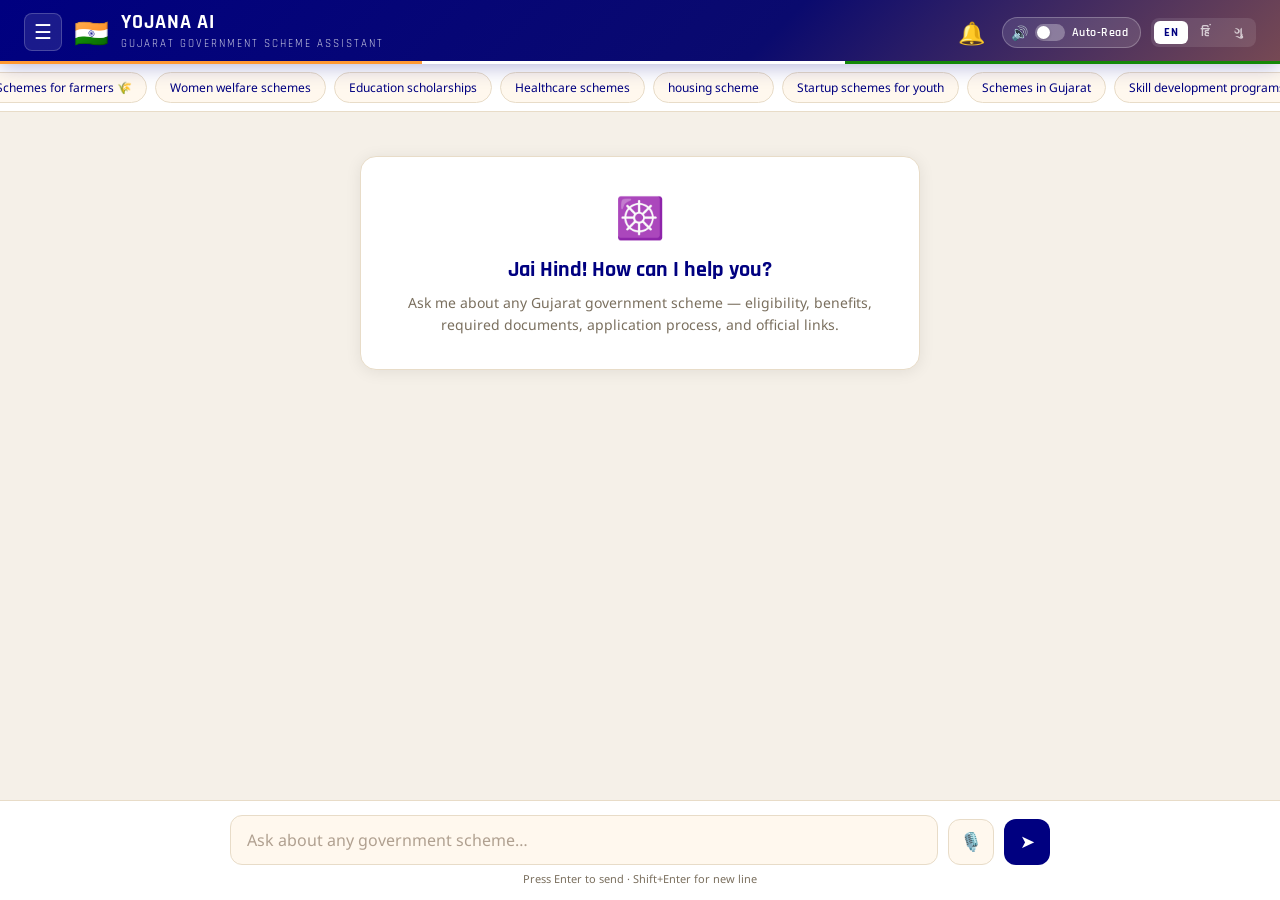
==== commit 160adfd2: "Fix URL mismatch for GSC indexing" ====
--- a/frontend/templates/index.html
+++ b/frontend/templates/index.html
@@ -5,13 +5,13 @@
   <meta name="viewport" content="width=device-width, initial-scale=1.0, maximum-scale=1.0, viewport-fit=cover"/>
   <title>🇮🇳 Yojana AI — Gujarat Government Scheme Assistant</title>
   <meta name="description" content="Access and check eligibility for Gujarat government schemes with Yojana AI. AI-powered, multilingual assistant for all citizens.">
-  <link rel="canonical" href="https://yojna-ai.vercel.app/app">
+  <link rel="canonical" href="https://yojna-ai-seven.vercel.app/app">
   
   <!-- Open Graph -->
   <meta property="og:title" content="🇮🇳 Yojana AI — Gujarat Government Scheme Assistant">
   <meta property="og:description" content="AI-powered assistant to help you find and apply for government schemes.">
-  <meta property="og:url" content="https://yojna-ai.vercel.app/app">
-  <meta property="og:image" content="https://yojna-ai.vercel.app/static/favicon.png">
+  <meta property="og:url" content="https://yojna-ai-seven.vercel.app/app">
+  <meta property="og:image" content="https://yojna-ai-seven.vercel.app/static/favicon.png">
 
   <link rel="preconnect" href="https://fonts.googleapis.com">
   <link href="https://fonts.googleapis.com/css2?family=Rajdhani:wght@400;500;600;700&family=Noto+Sans:ital,wght@0,300;0,400;0,500;1,300&display=swap" rel="stylesheet">
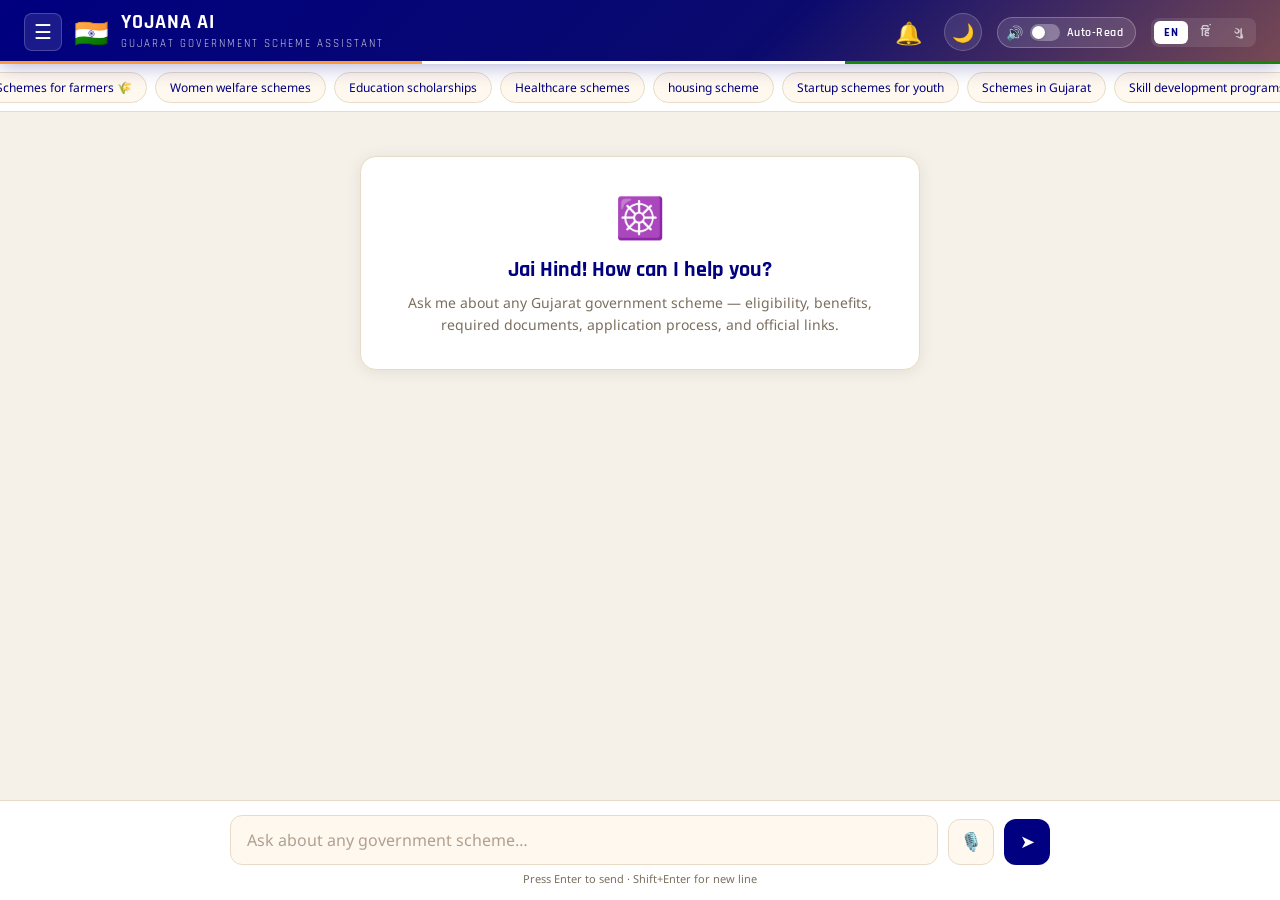
==== commit bcd239ae: "feat: implement dark mode for chatbot interface" ====
--- a/frontend/templates/index.html
+++ b/frontend/templates/index.html
@@ -73,6 +73,10 @@
         </div>
       </div>
 
+      <div class="theme-toggle" id="theme-btn" onclick="toggleDarkMode()" title="Toggle Dark/Light Mode">
+        <span id="theme-icon">🌙</span>
+      </div>
+
       <div class="auto-read-toggle" id="auto-read-btn" onclick="toggleAutoRead()" title="Auto-read AI replies aloud">
         <span style="font-size:14px">🔊</span>
         <div class="toggle-track"><div class="toggle-knob"></div></div>
--- a/frontend/static/index.css
+++ b/frontend/static/index.css
@@ -21,6 +21,24 @@
   --user-bubble: #000080;
   --shadow: 0 2px 16px rgba(0, 0, 0, 0.08);
   --sidebar-width: 280px;
+  --transition: all 0.3s ease;
+}
+
+/* Dark Mode Variables */
+body.dark-mode {
+  --saffron: #FFB366;
+  --deep-saffron: #ff8800;
+  --green: #2ccf1f;
+  --navy: #1a1a40;
+  --cream: #121220;
+  --card-bg: #1e1e2f;
+  --chat-bg: #0a0a16;
+  --border: #2a2a3a;
+  --text: #e0e0e0;
+  --muted: #a0a0b0;
+  --ai-bubble: rgba(255, 255, 255, 0.05); /* Glass feel */
+  --user-bubble: #3f3f9f;
+  --shadow: 0 4px 20px rgba(0, 0, 0, 0.4);
 }
 
 body {
@@ -58,7 +76,7 @@
    ══════════════════════════════════════════════════════════════════ */
 .sidebar {
   width: var(--sidebar-width);
-  background: #000040;
+  background: var(--navy);
   color: white;
   display: flex;
   flex-direction: column;
@@ -354,9 +372,29 @@
 
 .header-actions {
   display: flex;
-  gap: 10px;
+  gap: 15px;
   align-items: center;
   flex-shrink: 0;
+}
+
+/* Theme Toggle */
+.theme-toggle {
+  width: 38px;
+  height: 38px;
+  background: rgba(255, 255, 255, 0.1);
+  border: 1px solid rgba(255, 255, 255, 0.2);
+  border-radius: 50%;
+  display: flex;
+  align-items: center;
+  justify-content: center;
+  cursor: pointer;
+  transition: var(--transition);
+  font-size: 18px;
+}
+
+.theme-toggle:hover {
+  background: rgba(255, 255, 255, 0.2);
+  transform: rotate(15deg);
 }
 
 .lang-selector {
@@ -415,7 +453,9 @@
 }
 
 .modal-content.glass {
-  background: rgba(255, 255, 255, 0.95);
+  background: var(--card-bg);
+  backdrop-filter: blur(12px);
+  -webkit-backdrop-filter: blur(12px);
   width: 100%;
   max-width: 500px;
   border-radius: 20px;
@@ -543,7 +583,7 @@
    ── SUGGESTIONS BAR ──
    ══════════════════════════════════════════════════════════════════ */
 .suggestions-bar {
-  background: white;
+  background: var(--card-bg);
   border-bottom: 1px solid var(--border);
   padding: 8px 16px;
   display: flex;
@@ -594,7 +634,7 @@
 
 /* Welcome */
 .welcome-card {
-  background: white;
+  background: var(--card-bg);
   border-radius: 16px;
   padding: 32px;
   text-align: center;
@@ -603,6 +643,7 @@
   max-width: 560px;
   margin: 20px auto 0;
   width: 100%;
+  transition: var(--transition);
 }
 
 .welcome-card .wheel {
@@ -698,6 +739,8 @@
   border: 1px solid var(--border);
   box-shadow: 0 1px 4px rgba(0, 0, 0, 0.06);
   border-top-left-radius: 4px;
+  backdrop-filter: blur(8px);
+  -webkit-backdrop-filter: blur(8px);
 }
 
 .bubble.user {
@@ -717,11 +760,12 @@
 }
 
 .scheme-card {
-  background: white;
+  background: var(--card-bg);
   border: 1px solid var(--border);
   border-radius: 12px;
   overflow: hidden;
   box-shadow: 0 1px 8px rgba(0, 0, 0, 0.06);
+  transition: var(--transition);
 }
 
 .scheme-card-header {
@@ -845,10 +889,11 @@
   display: flex;
   gap: 5px;
   padding: 14px 18px;
-  background: white;
+  background: var(--ai-bubble);
   border: 1px solid var(--border);
   border-radius: 14px;
   border-top-left-radius: 4px;
+  backdrop-filter: blur(8px);
 }
 
 .typing-dots span {
@@ -884,7 +929,7 @@
    ── INPUT BAR ──
    ══════════════════════════════════════════════════════════════════ */
 .input-area {
-  background: white;
+  background: var(--card-bg);
   border-top: 1px solid var(--border);
   padding: 14px 20px;
   flex-shrink: 0;
@@ -1118,32 +1163,44 @@
   border-color: var(--green);
 }
 
-/* ── Follow-along Reading Highlight ── */
-.bubble.ai.reading {
+/* ── Word-by-word TTS Highlighting ── */
+.tts-word {
+  display: inline-block;
+  border-radius: 4px;
+  transition: background 0.15s ease, color 0.15s ease, transform 0.1s ease;
+  padding: 0 1px;
+}
+
+/* ── Pulse Glow for Reading State ── */
+.reading-active {
   position: relative;
-  background-image: linear-gradient(
-    to bottom,
-    rgba(255, 153, 51, 0.1) 0%,
-    rgba(255, 153, 51, 0.1) var(--read-progress, 0%),
-    rgb(255, 255, 255) var(--read-progress, 0%),
-    rgb(255, 255, 255) 100%
-  ) !important;
-  border: 2px solid var(--saffron) !important;
-  box-shadow: 0 0 12px rgba(255, 153, 51, 0.15);
-  transition: border-color 0.3s ease, box-shadow 0.3s ease;
-}
-
-.bubble.ai.reading::after {
-  content: "";
-  position: absolute;
-  left: 0;
-  right: 0;
-  top: var(--read-progress, 0%);
-  height: 2px;
-  background: var(--saffron);
-  opacity: 0.4;
-  pointer-events: none;
-  transition: top 0.1s linear;
+  z-index: 5;
+  border-color: var(--saffron) !important;
+  animation: pulse-glow 2s infinite ease-in-out;
+  transition: all 0.4s ease;
+}
+
+.bubble.ai.reading-active {
+  background: linear-gradient(135deg, white, #fff9f0) !important;
+  box-shadow: 0 0 25px rgba(255, 153, 51, 0.35) !important;
+}
+
+.scheme-card.reading-active {
+  background: white !important;
+  box-shadow: 0 0 35px rgba(255, 153, 51, 0.45) !important;
+  transform: scale(1.01);
+}
+
+@keyframes pulse-glow {
+  0% { box-shadow: 0 0 15px rgba(255, 153, 51, 0.2); border-color: rgba(255, 153, 51, 0.3); }
+  50% { box-shadow: 0 0 30px rgba(255, 153, 51, 0.5); border-color: rgba(255, 153, 51, 0.8); }
+  100% { box-shadow: 0 0 15px rgba(255, 153, 51, 0.2); border-color: rgba(255, 153, 51, 0.3); }
+}
+
+.tts-word.active {
+  /* No longer adding yellow background per user request */
+  color: var(--navy);
+  font-weight: 600;
 }
 
 /* ══════════════════════════════════════════════════════════════════
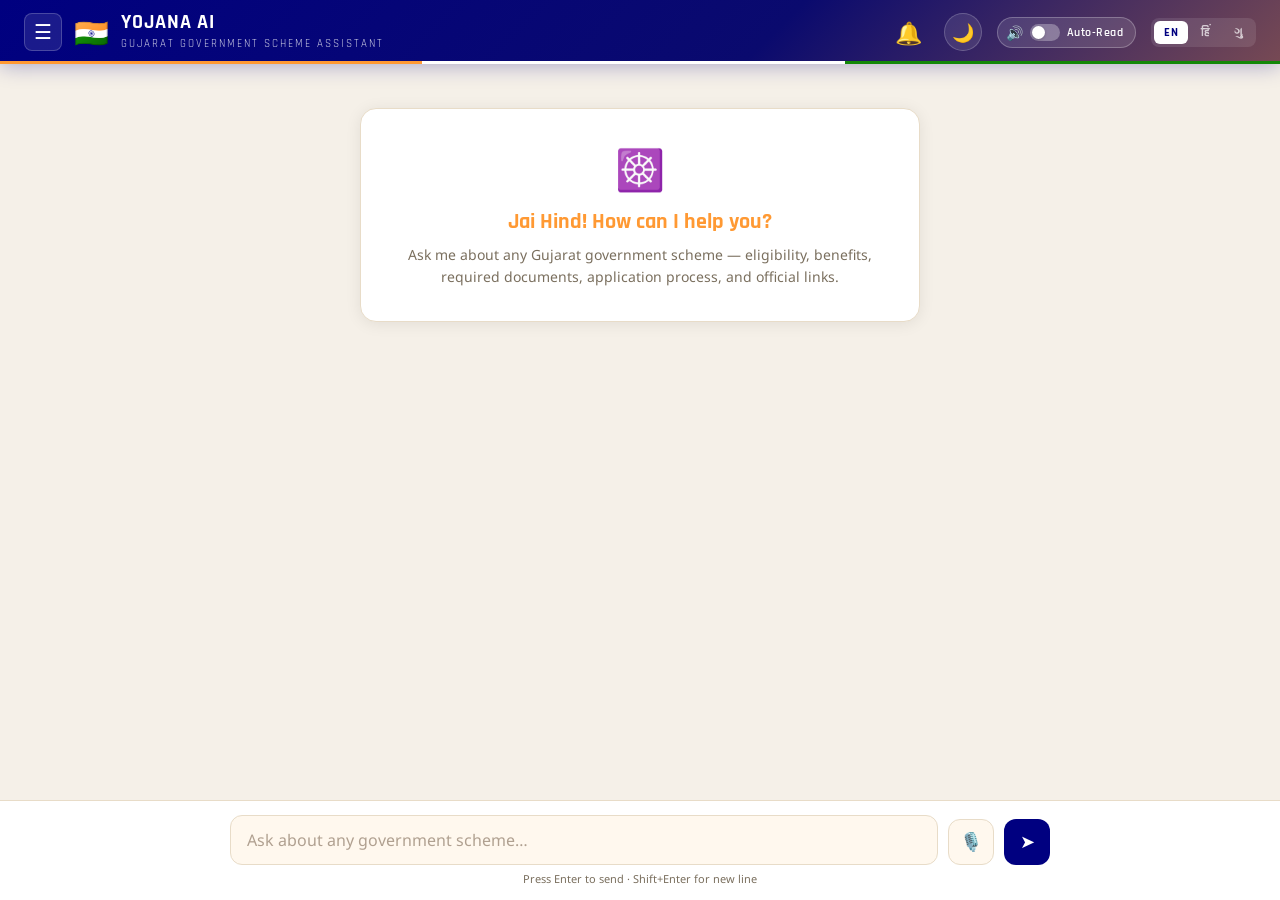
==== commit 293ee227: "suggestion box and quick start added" ====
--- a/frontend/templates/index.html
+++ b/frontend/templates/index.html
@@ -90,16 +90,6 @@
     </div>
   </header>
 
-  <div class="suggestions-bar" id="suggestions">
-    <div class="chip" onclick="sendChip(this)">Schemes for farmers 🌾</div>
-    <div class="chip" onclick="sendChip(this)">Women welfare schemes</div>
-    <div class="chip" onclick="sendChip(this)">Education scholarships</div>
-    <div class="chip" onclick="sendChip(this)">Healthcare schemes</div>
-    <div class="chip" onclick="sendChip(this)">housing scheme</div>
-    <div class="chip" onclick="sendChip(this)">Startup schemes for youth</div>
-    <div class="chip" onclick="sendChip(this)">Schemes in Gujarat</div>
-    <div class="chip" onclick="sendChip(this)">Skill development programs</div>
-  </div>
 
   <div class="chat-container" id="chat">
     <div class="welcome-card">
@@ -110,6 +100,7 @@
   </div>
 
   <div class="input-area">
+    <div id="autocomplete-box" class="autocomplete-box hidden"></div>
     <div class="input-row">
       <textarea id="question-input" rows="1" placeholder="Ask about any government scheme…" onkeydown="handleKey(event)" oninput="autoResize(this)"></textarea>
       <button class="mic-btn" id="mic-btn" onclick="toggleVoice()" title="Voice input (click to speak)">🎙️</button>
--- a/frontend/static/index.css
+++ b/frontend/static/index.css
@@ -30,15 +30,19 @@
   --deep-saffron: #ff8800;
   --green: #2ccf1f;
   --navy: #1a1a40;
-  --cream: #121220;
-  --card-bg: #1e1e2f;
-  --chat-bg: #0a0a16;
-  --border: #2a2a3a;
-  --text: #e0e0e0;
+  --accent: #66b2ff;
+  /* New variable for dark mode visibility */
+  --cream: #1a1a2e;
+  --card-bg: #161625;
+  --chat-bg: #050510;
+  --border: #2a2a45;
+  --text: #f0f0f5;
   --muted: #a0a0b0;
-  --ai-bubble: rgba(255, 255, 255, 0.05); /* Glass feel */
-  --user-bubble: #3f3f9f;
-  --shadow: 0 4px 20px rgba(0, 0, 0, 0.4);
+  --ai-bubble: rgba(255, 255, 255, 0.08);
+  --user-bubble: #333399;
+  --shadow: 0 4px 24px rgba(0, 0, 0, 0.5);
+  --link-color: var(--saffron);
+  --link-hover-color: var(--deep-saffron);
 }
 
 body {
@@ -76,20 +80,26 @@
    ══════════════════════════════════════════════════════════════════ */
 .sidebar {
   width: var(--sidebar-width);
-  background: var(--navy);
+  background: linear-gradient(180deg, #02022e 0%, #03034a 100%);
   color: white;
   display: flex;
   flex-direction: column;
-  transition: transform 0.3s cubic-bezier(0.4, 0, 0.2, 1);
+  transition: transform 0.3s cubic-bezier(0.4, 0, 0.2, 1), background 0.3s;
   z-index: 100;
   flex-shrink: 0;
-  border-right: 1px solid rgba(255, 255, 255, 0.1);
+  border-right: 1px solid rgba(255, 255, 255, 0.08);
   position: fixed;
   top: 0;
   left: 0;
   bottom: 0;
   transform: translateX(0);
 }
+
+body.dark-mode .sidebar {
+  background: #050510;
+  border-right: 1px solid rgba(255, 255, 255, 0.05);
+}
+
 
 .sidebar.hidden {
   transform: translateX(calc(-1 * var(--sidebar-width)));
@@ -202,7 +212,7 @@
   border: 1px solid rgba(255, 255, 255, 0.1);
   border-radius: 6px;
   min-width: 120px;
-  box-shadow: 0 4px 12px rgba(0,0,0,0.4);
+  box-shadow: 0 4px 12px rgba(0, 0, 0, 0.4);
   z-index: 2000;
   display: none;
   flex-direction: column;
@@ -469,10 +479,11 @@
 
 .modal-tabs {
   display: flex;
-  background: #eee;
+  background: var(--chat-bg);
   padding: 4px;
   border-radius: 12px;
   margin-bottom: 24px;
+  border: 1px solid var(--border);
 }
 
 .tab-btn {
@@ -485,11 +496,14 @@
   font-family: 'Rajdhani', sans-serif;
   font-weight: 600;
   transition: all 0.2s;
+  color: var(--text);
+  opacity: 0.6;
 }
 
 .tab-btn.active {
-  background: white;
-  box-shadow: 0 2px 8px rgba(0, 0, 0, 0.05);
+  background: var(--card-bg);
+  box-shadow: var(--shadow);
+  opacity: 1;
 }
 
 .auth-form-container {
@@ -532,10 +546,13 @@
   transition: all 0.2s;
   /* Prevent zoom on iOS */
   font-size: 16px;
+  background: var(--cream);
+  color: var(--text);
 }
 
 .form-group input:focus {
-  border-color: var(--navy);
+  border-color: var(--saffron);
+  box-shadow: 0 0 0 3px rgba(255, 153, 51, 0.15);
 }
 
 .divider {
@@ -606,7 +623,7 @@
   border-radius: 20px;
   padding: 6px 14px;
   font-size: 12px;
-  color: var(--navy);
+  color: var(--text);
   cursor: pointer;
   transition: all 0.2s;
   font-family: 'Noto Sans', sans-serif;
@@ -618,6 +635,110 @@
   color: white;
   border-color: var(--navy);
 }
+
+/* ══════════════════════════════════════════════════════════════════
+   ── AUTOCOMPLETE BOX ──
+   ══════════════════════════════════════════════════════════════════ */
+.autocomplete-box {
+  position: absolute;
+  background: var(--card-bg);
+  backdrop-filter: blur(12px);
+  -webkit-backdrop-filter: blur(12px);
+  border: 1.5px solid var(--border);
+  border-bottom: none; /* Merge with input border */
+  border-radius: 12px 12px 0 0; /* Only top corners rounded */
+  box-shadow: 0 -8px 20px rgba(0, 0, 0, 0.08); /* Shadow going upwards */
+  z-index: 1000;
+  max-height: 250px;
+  overflow-y: auto;
+  display: flex;
+  flex-direction: column;
+  padding: 8px;
+  transition: opacity 0.2s ease, transform 0.2s ease;
+  pointer-events: auto;
+}
+
+/* Match the input focus color when box is active */
+.autocomplete-box.active-border {
+  border-color: var(--saffron);
+}
+
+.autocomplete-box.hidden {
+  display: none;
+  opacity: 0;
+  transform: translateY(5px);
+}
+
+#question-input.has-autocomplete {
+  border-top-left-radius: 0 !important;
+  border-top-right-radius: 0 !important;
+}
+
+.autocomplete-item {
+  padding: 10px 14px;
+  border-radius: 8px;
+  cursor: pointer;
+  display: flex;
+  flex-direction: column;
+  gap: 2px;
+  transition: background 0.2s;
+}
+
+.autocomplete-item:hover, .autocomplete-item.active {
+  background: rgba(0, 0, 128, 0.05);
+}
+
+body.dark-mode .autocomplete-item:hover, 
+body.dark-mode .autocomplete-item.active {
+  background: rgba(255, 255, 255, 0.05);
+}
+
+.autocomplete-item .scheme-name {
+  font-size: 14px;
+  font-weight: 600;
+  color: var(--text);
+}
+
+.autocomplete-item .scheme-category {
+  font-size: 11px;
+  color: var(--muted);
+  text-transform: uppercase;
+  letter-spacing: 0.5px;
+}
+
+.autocomplete-item.category .category-row {
+  display: flex;
+  align-items: center;
+  gap: 10px;
+}
+
+.autocomplete-item.category .category-icon {
+  font-size: 14px;
+  opacity: 0.6;
+}
+
+.autocomplete-header {
+  padding: 8px 14px;
+  font-size: 11px;
+  font-weight: 700;
+  color: var(--saffron);
+  text-transform: uppercase;
+  letter-spacing: 1px;
+  border-bottom: 1px solid var(--border);
+  margin-bottom: 4px;
+}
+
+/* Scrollbar for autocomplete */
+.autocomplete-box::-webkit-scrollbar {
+  width: 4px;
+}
+
+.autocomplete-box::-webkit-scrollbar-thumb {
+  background: var(--border);
+  border-radius: 2px;
+}
+
+
 
 /* ══════════════════════════════════════════════════════════════════
    ── CHAT AREA ──
@@ -662,7 +783,7 @@
 .welcome-card h2 {
   font-family: 'Rajdhani', sans-serif;
   font-size: 22px;
-  color: var(--navy);
+  color: var(--saffron);
   margin-bottom: 8px;
 }
 
@@ -670,6 +791,11 @@
   color: var(--muted);
   font-size: 14px;
   line-height: 1.6;
+}
+
+body.dark-mode .welcome-card p {
+  color: var(--text);
+  opacity: 0.8;
 }
 
 /* Message row */
@@ -858,9 +984,19 @@
   word-break: break-all;
 }
 
+body.dark-mode .link-value {
+  color: var(--link-color, var(--saffron));
+  border-bottom-color: var(--link-color, var(--saffron));
+}
+
 .link-value:hover {
   color: var(--deep-saffron);
   border-color: var(--deep-saffron);
+}
+
+body.dark-mode .link-value:hover {
+  color: var(--link-hover-color, var(--deep-saffron));
+  border-bottom-color: var(--link-hover-color, var(--deep-saffron));
 }
 
 .divider {
@@ -955,20 +1091,23 @@
   outline: none;
   line-height: 1.5;
   max-height: 120px;
-  transition: border-color 0.2s;
+  transition: all 0.2s;
   background: var(--cream);
+  color: var(--text);
   min-width: 0;
 }
 
 #question-input:focus {
-  border-color: var(--navy);
+  border-color: var(--saffron);
+  box-shadow: 0 0 0 3px rgba(255, 153, 51, 0.2);
 }
 
 #question-input::placeholder {
   color: #b0a090;
 }
 
-.send-btn {
+.send-btn,
+.mic-btn {
   background: var(--navy);
   color: white;
   border: none;
@@ -984,9 +1123,57 @@
   font-size: 18px;
 }
 
-.send-btn:hover {
+.send-btn:hover,
+.mic-btn:hover {
   background: var(--deep-saffron);
   transform: scale(1.05);
+}
+
+.mic-btn.listening {
+  background: #ff4b2b !important;
+  color: white !important;
+  animation: pulse-red 1.5s infinite;
+}
+
+body.dark-mode .mic-btn.listening {
+  background: #ff3b30 !important;
+  color: white !important;
+  animation: pulse-red-dark 1.5s infinite;
+  border: 1px solid rgba(255, 255, 255, 0.2) !important;
+}
+
+@keyframes pulse-red {
+  0% {
+    transform: scale(0.95);
+    box-shadow: 0 0 0 0 rgba(255, 75, 43, 0.7);
+  }
+
+  70% {
+    transform: scale(1);
+    box-shadow: 0 0 0 10px rgba(255, 75, 43, 0);
+  }
+
+  100% {
+    transform: scale(0.95);
+    box-shadow: 0 0 0 0 rgba(255, 75, 43, 0);
+  }
+}
+
+@keyframes pulse-red-dark {
+  0% {
+    transform: scale(0.95);
+    box-shadow: 0 0 0 0 rgba(255, 59, 48, 0.5);
+  }
+
+  70% {
+    transform: scale(1.02);
+    box-shadow: 0 0 15px 12px rgba(255, 59, 48, 0);
+  }
+
+  100% {
+    transform: scale(0.95);
+    box-shadow: 0 0 0 0 rgba(255, 59, 48, 0);
+  }
 }
 
 .send-btn:disabled {
@@ -1096,10 +1283,11 @@
   flex-shrink: 0;
   transition: all 0.2s;
   font-size: 18px;
+  color: var(--text);
 }
 
 .mic-btn:hover {
-  background: #ffe8cc;
+  background: var(--ai-bubble);
   border-color: var(--saffron);
 }
 
@@ -1153,9 +1341,18 @@
   transition: all 0.2s;
 }
 
+body.dark-mode .speak-btn {
+  color: var(--text);
+}
+
 .speak-btn:hover {
   border-color: var(--navy);
   color: var(--navy);
+}
+
+body.dark-mode .speak-btn:hover {
+  border-color: var(--saffron);
+  color: var(--saffron);
 }
 
 .speak-btn.speaking {
@@ -1181,26 +1378,41 @@
 }
 
 .bubble.ai.reading-active {
-  background: linear-gradient(135deg, white, #fff9f0) !important;
+  background: var(--card-bg) !important;
   box-shadow: 0 0 25px rgba(255, 153, 51, 0.35) !important;
 }
 
 .scheme-card.reading-active {
-  background: white !important;
+  background: var(--card-bg) !important;
   box-shadow: 0 0 35px rgba(255, 153, 51, 0.45) !important;
   transform: scale(1.01);
 }
 
 @keyframes pulse-glow {
-  0% { box-shadow: 0 0 15px rgba(255, 153, 51, 0.2); border-color: rgba(255, 153, 51, 0.3); }
-  50% { box-shadow: 0 0 30px rgba(255, 153, 51, 0.5); border-color: rgba(255, 153, 51, 0.8); }
-  100% { box-shadow: 0 0 15px rgba(255, 153, 51, 0.2); border-color: rgba(255, 153, 51, 0.3); }
+  0% {
+    box-shadow: 0 0 15px rgba(255, 153, 51, 0.2);
+    border-color: rgba(255, 153, 51, 0.3);
+  }
+
+  50% {
+    box-shadow: 0 0 30px rgba(255, 153, 51, 0.5);
+    border-color: rgba(255, 153, 51, 0.8);
+  }
+
+  100% {
+    box-shadow: 0 0 15px rgba(255, 153, 51, 0.2);
+    border-color: rgba(255, 153, 51, 0.3);
+  }
 }
 
 .tts-word.active {
   /* No longer adding yellow background per user request */
   color: var(--navy);
   font-weight: 600;
+}
+
+body.dark-mode .tts-word.active {
+  color: var(--saffron);
 }
 
 /* ══════════════════════════════════════════════════════════════════
@@ -1216,8 +1428,8 @@
 .list-item {
   position: relative;
   padding: 8px 12px;
-  background: #fdfaf5;
-  border: 1px solid #f0e0d0;
+  background: var(--ai-bubble);
+  border: 1px solid var(--border);
   border-radius: 8px;
   font-size: 13px;
   line-height: 1.5;
@@ -1288,26 +1500,51 @@
 }
 
 @keyframes pulse {
-  0% { transform: scale(0.95); box-shadow: 0 0 0 0 rgba(255, 51, 0, 0.7); }
-  70% { transform: scale(1); box-shadow: 0 0 0 6px rgba(255, 51, 0, 0); }
-  100% { transform: scale(0.95); box-shadow: 0 0 0 0 rgba(255, 51, 0, 0); }
+  0% {
+    transform: scale(0.95);
+    box-shadow: 0 0 0 0 rgba(255, 51, 0, 0.7);
+  }
+
+  70% {
+    transform: scale(1);
+    box-shadow: 0 0 0 6px rgba(255, 51, 0, 0);
+  }
+
+  100% {
+    transform: scale(0.95);
+    box-shadow: 0 0 0 0 rgba(255, 51, 0, 0);
+  }
 }
 
 .notif-dropdown {
   position: absolute;
   top: 100%;
   right: 0;
-  width: 280px;
-  background: rgba(255, 255, 255, 0.98);
-  backdrop-filter: blur(10px);
+  width: 320px;
+  background: var(--card-bg);
+  backdrop-filter: blur(12px);
+  -webkit-backdrop-filter: blur(12px);
   border: 1px solid var(--border);
-  border-radius: 12px;
-  box-shadow: 0 4px 20px rgba(0,0,0,0.15);
+  border-radius: 16px;
+  box-shadow: var(--shadow);
   display: none;
   flex-direction: column;
   z-index: 2000;
-  margin-top: 10px;
+  margin-top: 12px;
   overflow: hidden;
+  animation: slideDown 0.3s ease;
+}
+
+@keyframes slideDown {
+  from {
+    opacity: 0;
+    transform: translateY(-10px);
+  }
+
+  to {
+    opacity: 1;
+    transform: translateY(0);
+  }
 }
 
 .notif-dropdown.active {
@@ -1315,22 +1552,23 @@
 }
 
 .notif-header {
-  padding: 12px 16px;
+  padding: 14px 18px;
   font-family: 'Rajdhani', sans-serif;
   font-weight: 700;
-  font-size: 16px;
-  color: var(--navy);
+  font-size: 17px;
+  color: var(--saffron);
   border-bottom: 1px solid var(--border);
+  background: rgba(0, 0, 0, 0.01);
 }
 
 .notif-list {
-  max-height: 300px;
+  max-height: 400px;
   overflow-y: auto;
 }
 
 .notif-item {
-  padding: 12px 16px;
-  border-bottom: 1px solid rgba(0,0,0,0.02);
+  padding: 16px 18px;
+  border-bottom: 1px solid var(--border);
   transition: background 0.2s;
   cursor: default;
   display: flex;
@@ -1339,64 +1577,76 @@
   gap: 12px;
 }
 
+.notif-item:hover {
+  background: rgba(0, 0, 0, 0.03);
+}
+
+body.dark-mode .notif-item:hover {
+  background: rgba(255, 255, 255, 0.05);
+}
+
 .notif-content {
   flex: 1;
   min-width: 0;
 }
 
+.notif-title {
+  font-weight: 700;
+  font-size: 14px;
+  color: var(--text);
+  margin-bottom: 4px;
+  line-height: 1.3;
+}
+
+.notif-text {
+  font-size: 12.5px;
+  color: var(--muted);
+  line-height: 1.5;
+}
+
 .notif-delete {
-  font-size: 14px;
-  color: #ccc;
+  font-size: 16px;
+  color: var(--muted);
+  opacity: 0.4;
   cursor: pointer;
-  padding: 2px 5px;
-  border-radius: 4px;
+  padding: 4px;
+  border-radius: 8px;
   transition: all 0.2s;
   flex-shrink: 0;
+  margin-top: -4px;
 }
 
 .notif-delete:hover {
-  background: rgba(255, 77, 77, 0.1);
+  background: rgba(255, 77, 77, 0.15);
   color: #ff4d4d;
-}
-
-.notif-item:hover {
-  background: rgba(0,0,0,0.02);
-}
-
-.notif-title {
-  font-weight: 700;
-  font-size: 13px;
-  color: var(--navy);
-  margin-bottom: 2px;
-}
-
-.notif-text {
-  font-size: 12px;
-  color: var(--muted);
-  line-height: 1.4;
-  word-wrap: break-word;
+  opacity: 1;
 }
 
 .notif-empty {
-  padding: 30px;
+  padding: 40px 20px;
   text-align: center;
   color: var(--muted);
+  font-size: 14px;
+}
+
+.notif-footer {
+  padding: 14px;
+  text-align: center;
   font-size: 13px;
-}
-
-.notif-footer {
-  padding: 10px;
-  text-align: center;
-  font-size: 12px;
-  font-weight: 600;
+  font-weight: 700;
   color: var(--green);
   cursor: pointer;
-  background: rgba(19, 136, 8, 0.05);
-  transition: background 0.2s;
+  background: rgba(19, 136, 8, 0.06);
+  border-top: 1px solid var(--border);
+  transition: all 0.2s;
+  font-family: 'Rajdhani', sans-serif;
+  text-transform: uppercase;
+  letter-spacing: 0.5px;
 }
 
 .notif-footer:hover {
-  background: rgba(19, 136, 8, 0.1);
+  background: rgba(19, 136, 8, 0.12);
+  letter-spacing: 1px;
 }
 
 /* ══════════════════════════════════════════════════════════════════
@@ -1411,7 +1661,7 @@
   backdrop-filter: blur(10px);
   border: 1px solid var(--border);
   border-radius: 12px;
-  box-shadow: 0 4px 20px rgba(0,0,0,0.15);
+  box-shadow: 0 4px 20px rgba(0, 0, 0, 0.15);
   display: none;
   flex-direction: column;
   overflow: hidden;
@@ -1426,7 +1676,7 @@
 .dropdown-item {
   padding: 10px 14px;
   font-size: 14px;
-  color: var(--navy);
+  color: var(--text);
   font-family: 'Rajdhani', sans-serif;
   font-weight: 600;
   cursor: pointer;
@@ -1438,7 +1688,7 @@
 }
 
 .dropdown-item span {
-    font-size: 16px;
+  font-size: 16px;
 }
 
 .dropdown-item:hover {
@@ -1958,6 +2208,7 @@
    ── TOUCH DEVICE OPTIMIZATIONS ──
    ══════════════════════════════════════════════════════════════════ */
 @media (hover: none) and (pointer: coarse) {
+
   /* Touch devices: always show history menu buttons */
   .history-menu-btn {
     display: flex;
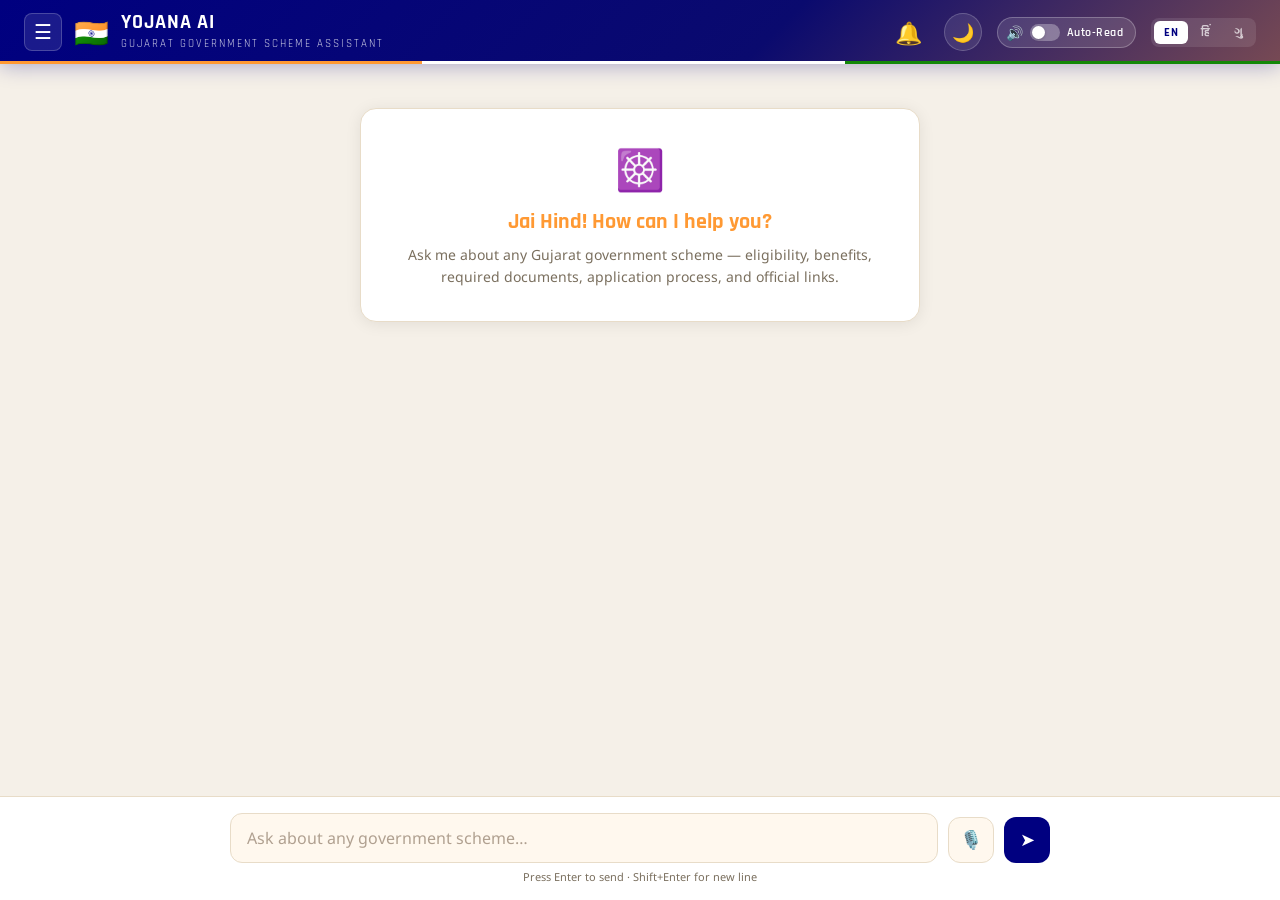
==== commit 4be6e27f: "qucik suggestions, at time one req" ====
--- a/frontend/templates/index.html
+++ b/frontend/templates/index.html
@@ -100,9 +100,11 @@
   </div>
 
   <div class="input-area">
-    <div id="autocomplete-box" class="autocomplete-box hidden"></div>
     <div class="input-row">
-      <textarea id="question-input" rows="1" placeholder="Ask about any government scheme…" onkeydown="handleKey(event)" oninput="autoResize(this)"></textarea>
+      <div class="input-wrapper">
+        <div id="suggestion-box" class="suggestion-box hidden"></div>
+        <textarea id="question-input" rows="1" placeholder="Ask about any government scheme…" onkeydown="handleKey(event)" oninput="autoResize(this)"></textarea>
+      </div>
       <button class="mic-btn" id="mic-btn" onclick="toggleVoice()" title="Voice input (click to speak)">🎙️</button>
       <button class="send-btn" id="send-btn" onclick="sendMessage()">➤</button>
     </div>
--- a/frontend/static/index.css
+++ b/frontend/static/index.css
@@ -13,6 +13,7 @@
   --navy: #000080;
   --cream: #FFF8EE;
   --card-bg: #ffffff;
+  --card-bg-rgb: 255, 255, 255;
   --chat-bg: #f5f0e8;
   --border: #e8dcc8;
   --text: #1a1a2e;
@@ -34,6 +35,7 @@
   /* New variable for dark mode visibility */
   --cream: #1a1a2e;
   --card-bg: #161625;
+  --card-bg-rgb: 22, 22, 37;
   --chat-bg: #050510;
   --border: #2a2a45;
   --text: #f0f0f5;
@@ -80,14 +82,14 @@
    ══════════════════════════════════════════════════════════════════ */
 .sidebar {
   width: var(--sidebar-width);
-  background: linear-gradient(180deg, #02022e 0%, #03034a 100%);
+  background: linear-gradient(rgb(2, 2, 46) 0%, rgb(3, 3, 74) 100%);
   color: white;
   display: flex;
   flex-direction: column;
   transition: transform 0.3s cubic-bezier(0.4, 0, 0.2, 1), background 0.3s;
   z-index: 100;
   flex-shrink: 0;
-  border-right: 1px solid rgba(255, 255, 255, 0.08);
+  border-right: 1px solid rgba(255, 255, 255, 0.1);
   position: fixed;
   top: 0;
   left: 0;
@@ -95,11 +97,18 @@
   transform: translateX(0);
 }
 
+/* Sidebar Push Logic for Desktop */
+@media (min-width: 901px) {
+  .sidebar:not(.hidden)~.main-content {
+    margin-left: var(--sidebar-width);
+    width: calc(100% - var(--sidebar-width));
+  }
+}
+
 body.dark-mode .sidebar {
-  background: #050510;
-  border-right: 1px solid rgba(255, 255, 255, 0.05);
-}
-
+  background: #00004d;
+  border-right: 1px solid rgba(255, 255, 255, 0.1);
+}
 
 .sidebar.hidden {
   transform: translateX(calc(-1 * var(--sidebar-width)));
@@ -287,8 +296,8 @@
   height: 100dvh;
   position: relative;
   overflow: hidden;
-  /* No margin-left needed — sidebar is fixed overlay now */
   width: 100%;
+  transition: margin-left 0.3s cubic-bezier(0.4, 0, 0.2, 1);
 }
 
 /* ══════════════════════════════════════════════════════════════════
@@ -637,110 +646,6 @@
 }
 
 /* ══════════════════════════════════════════════════════════════════
-   ── AUTOCOMPLETE BOX ──
-   ══════════════════════════════════════════════════════════════════ */
-.autocomplete-box {
-  position: absolute;
-  background: var(--card-bg);
-  backdrop-filter: blur(12px);
-  -webkit-backdrop-filter: blur(12px);
-  border: 1.5px solid var(--border);
-  border-bottom: none; /* Merge with input border */
-  border-radius: 12px 12px 0 0; /* Only top corners rounded */
-  box-shadow: 0 -8px 20px rgba(0, 0, 0, 0.08); /* Shadow going upwards */
-  z-index: 1000;
-  max-height: 250px;
-  overflow-y: auto;
-  display: flex;
-  flex-direction: column;
-  padding: 8px;
-  transition: opacity 0.2s ease, transform 0.2s ease;
-  pointer-events: auto;
-}
-
-/* Match the input focus color when box is active */
-.autocomplete-box.active-border {
-  border-color: var(--saffron);
-}
-
-.autocomplete-box.hidden {
-  display: none;
-  opacity: 0;
-  transform: translateY(5px);
-}
-
-#question-input.has-autocomplete {
-  border-top-left-radius: 0 !important;
-  border-top-right-radius: 0 !important;
-}
-
-.autocomplete-item {
-  padding: 10px 14px;
-  border-radius: 8px;
-  cursor: pointer;
-  display: flex;
-  flex-direction: column;
-  gap: 2px;
-  transition: background 0.2s;
-}
-
-.autocomplete-item:hover, .autocomplete-item.active {
-  background: rgba(0, 0, 128, 0.05);
-}
-
-body.dark-mode .autocomplete-item:hover, 
-body.dark-mode .autocomplete-item.active {
-  background: rgba(255, 255, 255, 0.05);
-}
-
-.autocomplete-item .scheme-name {
-  font-size: 14px;
-  font-weight: 600;
-  color: var(--text);
-}
-
-.autocomplete-item .scheme-category {
-  font-size: 11px;
-  color: var(--muted);
-  text-transform: uppercase;
-  letter-spacing: 0.5px;
-}
-
-.autocomplete-item.category .category-row {
-  display: flex;
-  align-items: center;
-  gap: 10px;
-}
-
-.autocomplete-item.category .category-icon {
-  font-size: 14px;
-  opacity: 0.6;
-}
-
-.autocomplete-header {
-  padding: 8px 14px;
-  font-size: 11px;
-  font-weight: 700;
-  color: var(--saffron);
-  text-transform: uppercase;
-  letter-spacing: 1px;
-  border-bottom: 1px solid var(--border);
-  margin-bottom: 4px;
-}
-
-/* Scrollbar for autocomplete */
-.autocomplete-box::-webkit-scrollbar {
-  width: 4px;
-}
-
-.autocomplete-box::-webkit-scrollbar-thumb {
-  background: var(--border);
-  border-radius: 2px;
-}
-
-
-
-/* ══════════════════════════════════════════════════════════════════
    ── CHAT AREA ──
    ══════════════════════════════════════════════════════════════════ */
 .chat-container {
@@ -1067,9 +972,125 @@
 .input-area {
   background: var(--card-bg);
   border-top: 1px solid var(--border);
-  padding: 14px 20px;
+  padding: 16px 20px;
   flex-shrink: 0;
-  padding-bottom: max(14px, env(safe-area-inset-bottom));
+  padding-bottom: max(16px, env(safe-area-inset-bottom));
+  position: relative;
+  z-index: 100;
+}
+
+.input-wrapper {
+  position: relative;
+  flex: 1;
+  display: flex;
+  flex-direction: column-reverse;
+}
+
+/* ══════════════════════════════════════════════════════════════════
+   ── SUGGESTION BOX ──
+   ══════════════════════════════════════════════════════════════════ */
+.suggestion-box {
+  position: absolute;
+  bottom: calc(100% - 1.5px);
+  left: 0;
+  width: 100%;
+  background: rgba(var(--card-bg-rgb), 0.9);
+  backdrop-filter: blur(20px);
+  -webkit-backdrop-filter: blur(20px);
+  border: 1.5px solid var(--border);
+  border-bottom: none;
+  border-radius: 16px 16px 0 0;
+  overflow: hidden;
+  transition: all 0.2s cubic-bezier(0.4, 0, 0.2, 1);
+  max-height: 150px;
+  overflow-y: auto;
+  box-shadow: 0 -8px 24px rgba(0, 0, 0, 0.08);
+  display: flex;
+  flex-direction: column;
+  opacity: 1;
+  transform: translateY(0);
+  z-index: 1001;
+}
+
+body.dark-mode .suggestion-box {
+  background: rgba(var(--card-bg-rgb), 0.85);
+  border: 1.5px solid rgba(255, 255, 255, 0.1);
+  border-bottom: none;
+}
+
+.suggestion-box.hidden {
+  max-height: 0;
+  opacity: 0;
+  transform: translateY(10px);
+  pointer-events: none;
+  border-color: transparent;
+}
+
+.suggestion-item {
+  padding: 7px 16px;
+  cursor: pointer;
+  display: flex;
+  align-items: center;
+  gap: 12px;
+  transition: all 0.2s ease;
+  border-bottom: 1px solid rgba(var(--card-bg-rgb), 0.05);
+  font-size: 13.5px;
+  color: var(--text);
+}
+
+.suggestion-item:last-child {
+  border-bottom: none;
+}
+
+.suggestion-item:hover,
+.suggestion-item.selected {
+  background: rgba(var(--card-bg-rgb), 0.5);
+  padding-left: 22px;
+  color: var(--navy);
+  background: var(--cream);
+}
+
+body.dark-mode .suggestion-item:hover,
+body.dark-mode .suggestion-item.selected {
+  background: rgba(255, 255, 255, 0.08);
+  color: var(--saffron);
+}
+
+.suggestion-box:not(.hidden)+#question-input {
+  border-top-left-radius: 0 !important;
+  border-top-right-radius: 0 !important;
+}
+
+.suggestion-item .icon {
+  font-size: 18px;
+  width: 24px;
+  text-align: center;
+  filter: drop-shadow(0 2px 4px rgba(0, 0, 0, 0.1));
+}
+
+.suggestion-item .text {
+  flex: 1;
+  font-weight: 500;
+  white-space: nowrap;
+  overflow: hidden;
+  text-overflow: ellipsis;
+}
+
+.suggestion-item .type-label {
+  font-size: 10px;
+  color: var(--muted);
+  background: rgba(0, 0, 0, 0.04);
+  padding: 3px 10px;
+  border-radius: 8px;
+  text-transform: uppercase;
+  letter-spacing: 0.8px;
+  font-family: 'Rajdhani', sans-serif;
+  font-weight: 700;
+  opacity: 0.8;
+}
+
+body.dark-mode .suggestion-item .type-label {
+  background: rgba(255, 255, 255, 0.12);
 }
 
 .input-row {
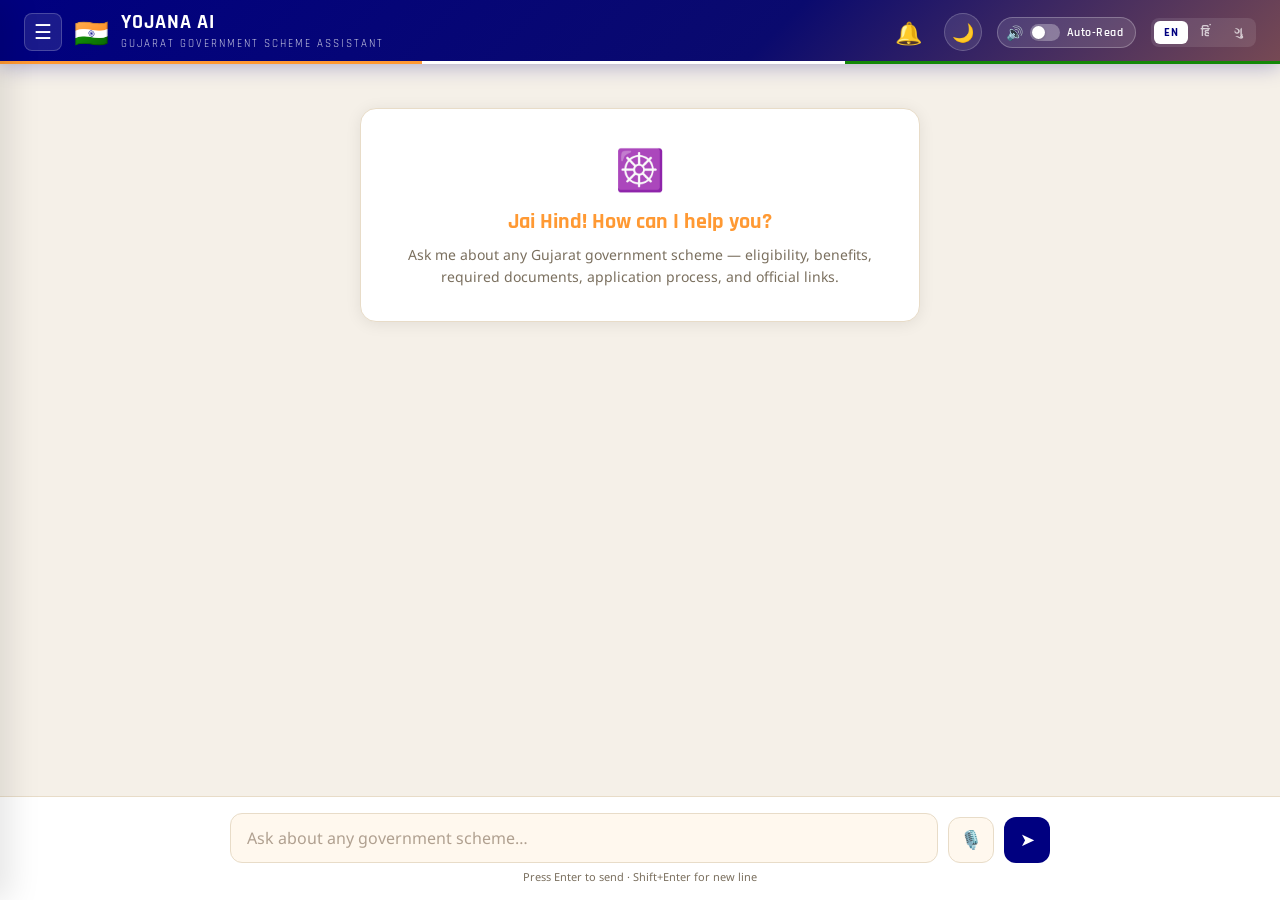
==== commit 31e26861: "Dark mode fix" ====
--- a/frontend/templates/index.html
+++ b/frontend/templates/index.html
@@ -202,7 +202,7 @@
 
     <!-- Forgot Password Flow -->
     <div id="forgot-email-form" class="auth-form-container">
-      <h3 style="margin-bottom: 15px; color: var(--navy); font-family: 'Rajdhani'; border-bottom: 1px solid #eee; padding-bottom: 8px;">Reset Password</h3>
+      <h3 class="modal-header" style="margin-bottom: 15px; border-bottom: 1px solid #eee; padding-bottom: 8px;">Reset Password</h3>
       <div class="form-group">
         <label>Enter your registered email</label>
         <input type="email" id="forgot-email-input" placeholder="example@mail.com">
@@ -214,7 +214,7 @@
     </div>
 
     <div id="forgot-otp-form" class="auth-form-container">
-      <h3 style="margin-bottom: 15px; color: var(--navy); font-family: 'Rajdhani'; border-bottom: 1px solid #eee; padding-bottom: 8px;">Verify OTP</h3>
+      <h3 class="modal-header" style="margin-bottom: 15px; border-bottom: 1px solid #eee; padding-bottom: 8px;">Verify OTP</h3>
       <p style="font-size: 13px; color: #666; margin-bottom: 15px;">We've sent a 6-digit code to your email.</p>
       <div class="form-group">
         <label>Verification Code</label>
@@ -227,7 +227,7 @@
     </div>
 
     <div id="forgot-reset-form" class="auth-form-container">
-      <h3 style="margin-bottom: 15px; color: var(--navy); font-family: 'Rajdhani'; border-bottom: 1px solid #eee; padding-bottom: 8px;">Create New Password</h3>
+      <h3 class="modal-header" style="margin-bottom: 15px; border-bottom: 1px solid #eee; padding-bottom: 8px;">Create New Password</h3>
       <div class="form-group">
         <label>New Password</label>
         <input type="password" id="forgot-new-password" placeholder="••••••••">
@@ -244,7 +244,7 @@
 <!-- Profile / Eligibility Update Modal -->
 <div class="modal-overlay" id="profile-modal" onclick="closeProfileModal(event)">
   <div class="modal-content glass" onclick="event.stopPropagation()" style="max-width:500px;">
-    <h3 style="color:var(--navy);font-family:'Rajdhani',sans-serif;font-size:22px;margin-bottom:20px;border-bottom:2px solid var(--saffron);padding-bottom:10px;">Update Your Eligibility</h3>
+    <h3 class="modal-header">Update Your Eligibility</h3>
     
     <div class="form-row">
       <div class="form-group">
@@ -289,10 +289,9 @@
       </div>
     </div>
 
-    <!-- Email Notification Toggle -->
-    <div style="margin-top:15px; display:flex; align-items:center; gap:10px;">
+    <div class="checkbox-group">
         <input type="checkbox" id="profile-email-notif" style="width:18px; height:18px;">
-        <label for="profile-email-notif" style="font-size:14px; color:var(--navy); cursor:pointer;">Notify me about new schemes via Email</label>
+        <label for="profile-email-notif" class="checkbox-label">Notify me about new schemes via Email</label>
     </div>
 
     <div style="display:flex;gap:12px;margin-top:25px;">
--- a/frontend/static/index.css
+++ b/frontend/static/index.css
@@ -67,7 +67,7 @@
   inset: 0;
   background: rgba(0, 0, 0, 0.5);
   backdrop-filter: blur(2px);
-  z-index: 99;
+  z-index: 2999;
   opacity: 0;
   transition: opacity 0.3s ease;
 }
@@ -82,33 +82,42 @@
    ══════════════════════════════════════════════════════════════════ */
 .sidebar {
   width: var(--sidebar-width);
-  background: linear-gradient(rgb(2, 2, 46) 0%, rgb(3, 3, 74) 100%);
+  background: linear-gradient(180deg, #02022e 0%, #03034a 100%);
   color: white;
   display: flex;
   flex-direction: column;
-  transition: transform 0.3s cubic-bezier(0.4, 0, 0.2, 1), background 0.3s;
-  z-index: 100;
+  transition: transform 0.4s cubic-bezier(0.4, 0, 0.2, 1), background 0.3s;
+  z-index: 3000;
   flex-shrink: 0;
-  border-right: 1px solid rgba(255, 255, 255, 0.1);
+  border-right: 1px solid rgba(255, 255, 255, 0.08);
   position: fixed;
   top: 0;
   left: 0;
   bottom: 0;
   transform: translateX(0);
-}
-
-/* Sidebar Push Logic for Desktop */
+  box-shadow: 10px 0 30px rgba(0, 0, 0, 0.1);
+}
+
+/* Sidebar Push Logic - Uses transform for mobile and margin for desktop */
+.sidebar:not(.hidden)~.main-content {
+  transform: translateX(var(--sidebar-width));
+  flex-shrink: 0;
+}
+
 @media (min-width: 901px) {
   .sidebar:not(.hidden)~.main-content {
+    transform: none;
     margin-left: var(--sidebar-width);
     width: calc(100% - var(--sidebar-width));
   }
 }
 
 body.dark-mode .sidebar {
-  background: #00004d;
-  border-right: 1px solid rgba(255, 255, 255, 0.1);
-}
+  background: linear-gradient(180deg, #050510 0%, #0a0a20 100%);
+  border-right: 1px solid rgba(255, 255, 255, 0.05);
+  box-shadow: 10px 0 40px rgba(0, 0, 0, 0.4);
+}
+
 
 .sidebar.hidden {
   transform: translateX(calc(-1 * var(--sidebar-width)));
@@ -123,20 +132,25 @@
 
 .new-chat-btn {
   flex: 1;
-  background: rgba(255, 255, 255, 0.1);
-  border: 1px solid rgba(255, 255, 255, 0.2);
+  background: rgba(255, 255, 255, 0.08);
+  border: 1px solid rgba(255, 255, 255, 0.15);
   color: white;
-  padding: 12px;
-  border-radius: 8px;
+  padding: 12px 16px;
+  border-radius: 10px;
   font-family: 'Rajdhani', sans-serif;
   font-weight: 600;
   cursor: pointer;
-  transition: all 0.2s;
+  transition: all 0.25s cubic-bezier(0.4, 0, 0.2, 1);
   text-align: left;
+  display: flex;
+  align-items: center;
+  gap: 8px;
 }
 
 .new-chat-btn:hover {
-  background: rgba(255, 255, 255, 0.2);
+  background: rgba(255, 255, 255, 0.15);
+  border-color: rgba(255, 255, 255, 0.3);
+  transform: translateY(-1px);
 }
 
 .close-sidebar-btn {
@@ -160,17 +174,19 @@
 
 .history-item {
   position: relative;
-  padding: 10px 12px;
-  padding-right: 30px;
+  padding: 10px 14px;
+  padding-right: 34px;
   border-radius: 8px;
-  font-size: 13px;
+  font-size: 13.5px;
   cursor: pointer;
-  transition: all 0.2s;
-  color: rgba(255, 255, 255, 0.8);
+  transition: all 0.2s ease;
+  color: rgba(255, 255, 255, 0.7);
   display: flex;
   align-items: center;
   justify-content: space-between;
   text-decoration: none;
+  margin-bottom: 2px;
+  border-left: 3px solid transparent;
 }
 
 .history-item .chat-title {
@@ -181,14 +197,16 @@
 }
 
 .history-item:hover {
-  background: rgba(255, 255, 255, 0.1);
+  background: rgba(255, 255, 255, 0.08);
   color: white;
+  padding-left: 16px;
 }
 
 .history-item.active {
-  background: rgba(255, 255, 255, 0.15);
+  background: rgba(255, 255, 255, 0.12);
   color: white;
-  font-weight: 500;
+  font-weight: 600;
+  border-left-color: var(--saffron);
 }
 
 .history-menu-btn {
@@ -217,16 +235,17 @@
   position: absolute;
   top: 100%;
   right: 0;
-  background: #202123;
-  border: 1px solid rgba(255, 255, 255, 0.1);
-  border-radius: 6px;
-  min-width: 120px;
-  box-shadow: 0 4px 12px rgba(0, 0, 0, 0.4);
+  background: #12121e;
+  border: 1px solid rgba(255, 255, 255, 0.15);
+  border-radius: 10px;
+  min-width: 140px;
+  box-shadow: 0 10px 25px rgba(0, 0, 0, 0.5);
   z-index: 2000;
   display: none;
   flex-direction: column;
-  padding: 4px;
+  padding: 6px;
   margin-top: 4px;
+  backdrop-filter: blur(10px);
 }
 
 .history-dropdown.active {
@@ -273,7 +292,7 @@
 }
 
 .user-profile:hover {
-  background: rgba(255, 255, 255, 0.1);
+  background: rgba(255, 255, 255, 0.08);
 }
 
 .user-avatar {
@@ -297,7 +316,7 @@
   position: relative;
   overflow: hidden;
   width: 100%;
-  transition: margin-left 0.3s cubic-bezier(0.4, 0, 0.2, 1);
+  transition: transform 0.3s cubic-bezier(0.4, 0, 0.2, 1), margin-left 0.3s cubic-bezier(0.4, 0, 0.2, 1), width 0.3s cubic-bezier(0.4, 0, 0.2, 1);
 }
 
 /* ══════════════════════════════════════════════════════════════════
@@ -459,7 +478,7 @@
   bottom: 0;
   background: rgba(0, 0, 0, 0.6);
   backdrop-filter: blur(4px);
-  z-index: 1000;
+  z-index: 4000;
   display: none;
   align-items: center;
   justify-content: center;
@@ -469,6 +488,20 @@
 
 .modal-overlay.active {
   display: flex;
+}
+
+.modal-header {
+  color: var(--navy);
+  font-family: 'Rajdhani', sans-serif;
+  font-size: 22px;
+  margin-bottom: 20px;
+  border-bottom: 2px solid var(--saffron);
+  padding-bottom: 10px;
+}
+
+body.dark-mode .modal-header {
+  color: var(--saffron);
+  border-bottom-color: rgba(255, 153, 51, 0.3);
 }
 
 .modal-content.glass {
@@ -586,6 +619,29 @@
   padding: 0 10px;
 }
 
+body.dark-mode .divider span {
+  color: var(--text);
+}
+
+.checkbox-group {
+    margin-top: 15px;
+    display: flex;
+    align-items: center;
+    gap: 10px;
+}
+
+.checkbox-label {
+    font-size: 14px;
+    color: var(--navy);
+    cursor: pointer;
+    user-select: none;
+}
+
+body.dark-mode .checkbox-label {
+    color: var(--text);
+    opacity: 0.9;
+}
+
 .btn-primary {
   width: 100%;
   background: var(--navy);
@@ -605,6 +661,15 @@
   background: var(--deep-saffron);
 }
 
+body.dark-mode .btn-primary {
+  background: #2a2a72;
+}
+
+body.dark-mode .btn-primary:hover {
+  background: var(--saffron);
+  color: var(--navy);
+}
+
 /* ══════════════════════════════════════════════════════════════════
    ── SUGGESTIONS BAR ──
    ══════════════════════════════════════════════════════════════════ */
@@ -645,6 +710,9 @@
   border-color: var(--navy);
 }
 
+
+
+
 /* ══════════════════════════════════════════════════════════════════
    ── CHAT AREA ──
    ══════════════════════════════════════════════════════════════════ */
@@ -778,6 +846,40 @@
   background: var(--user-bubble);
   color: white;
   border-top-right-radius: 4px;
+}
+
+/* Names Only Selection Buttons */
+.scheme-select-btn {
+  background: transparent;
+  border: 1px solid var(--navy);
+  color: var(--navy);
+  padding: 10px 16px;
+  border-radius: 20px;
+  font-size: 13px;
+  font-weight: 500;
+  cursor: pointer;
+  transition: all 0.2s ease;
+  display: inline-block;
+  text-align: left;
+  margin-bottom: 4px;
+}
+
+.scheme-select-btn:hover {
+  background: var(--navy);
+  color: white;
+  transform: translateY(-1px);
+  box-shadow: 0 4px 12px rgba(0, 0, 128, 0.15);
+}
+
+body.dark-mode .scheme-select-btn {
+  border-color: var(--saffron);
+  color: var(--saffron);
+}
+
+body.dark-mode .scheme-select-btn:hover {
+  background: var(--saffron);
+  color: var(--navy);
+  box-shadow: 0 4px 12px rgba(255, 153, 51, 0.2);
 }
 
 /* ══════════════════════════════════════════════════════════════════
@@ -1009,7 +1111,7 @@
   flex-direction: column;
   opacity: 1;
   transform: translateY(0);
-  z-index: 1001;
+  z-index: 500;
 }
 
 body.dark-mode .suggestion-box {
@@ -1224,6 +1326,14 @@
   border-radius: 3px;
 }
 
+body.dark-mode .chat-container::-webkit-scrollbar-thumb {
+  background: #2a2a45;
+}
+
+body.dark-mode .chat-container::-webkit-scrollbar-thumb:hover {
+  background: #3a3a5a;
+}
+
 
 /* ══════════════════════════════════════════════════════════════════
    ── AUTO-READ TOGGLE ──
@@ -1550,7 +1660,7 @@
   box-shadow: var(--shadow);
   display: none;
   flex-direction: column;
-  z-index: 2000;
+  z-index: 3500;
   margin-top: 12px;
   overflow: hidden;
   animation: slideDown 0.3s ease;
@@ -1678,16 +1788,28 @@
   bottom: calc(100% + 10px);
   left: 0;
   width: 100%;
-  background: rgba(255, 255, 255, 0.95);
+  background: white;
   backdrop-filter: blur(10px);
   border: 1px solid var(--border);
   border-radius: 12px;
-  box-shadow: 0 4px 20px rgba(0, 0, 0, 0.15);
+  box-shadow: 0 10px 30px rgba(0, 0, 0, 0.15);
   display: none;
   flex-direction: column;
   overflow: hidden;
   z-index: 1000;
   padding: 6px;
+  animation: slideUp 0.3s cubic-bezier(0.4, 0, 0.2, 1);
+}
+
+body.dark-mode .profile-dropdown {
+  background: #12121e;
+  border-color: rgba(255, 255, 255, 0.12);
+  box-shadow: 0 10px 40px rgba(0, 0, 0, 0.5);
+}
+
+@keyframes slideUp {
+  from { opacity: 0; transform: translateY(10px); }
+  to { opacity: 1; transform: translateY(0); }
 }
 
 .profile-dropdown.active {
@@ -1714,17 +1836,24 @@
 
 .dropdown-item:hover {
   background: rgba(0, 0, 128, 0.05);
+  color: var(--navy);
+}
+
+body.dark-mode .dropdown-item:hover {
+  background: rgba(255, 255, 255, 0.08);
+  color: var(--saffron);
 }
 
 .dropdown-item.logout {
-  color: #c00;
+  color: #ff4d4d;
   margin-top: 4px;
   border-top: 1px solid var(--border);
   border-radius: 0 0 8px 8px;
 }
 
 .dropdown-item.logout:hover {
-  background: rgba(200, 0, 0, 0.05);
+  background: rgba(255, 77, 77, 0.1);
+  color: #ff4d4d;
 }
 
 /* ══════════════════════════════════════════════════════════════════════════════
@@ -2260,4 +2389,21 @@
   .notif-item {
     min-height: 48px;
   }
-}+}
+/* Agent Busy / Disable States */
+body.agent-busy .scheme-select-btn,
+body.agent-busy .clickable-scheme-name,
+body.agent-busy .suggestion-item,
+body.agent-busy .suggestion-pill,
+body.agent-busy #send-btn,
+body.agent-busy #mic-btn {
+  pointer-events: none !important;
+  opacity: 0.5 !important;
+  filter: grayscale(0.2);
+  cursor: wait !important;
+}
+
+body.agent-busy #question-input {
+    background: var(--bg-secondary);
+    color: var(--muted);
+}
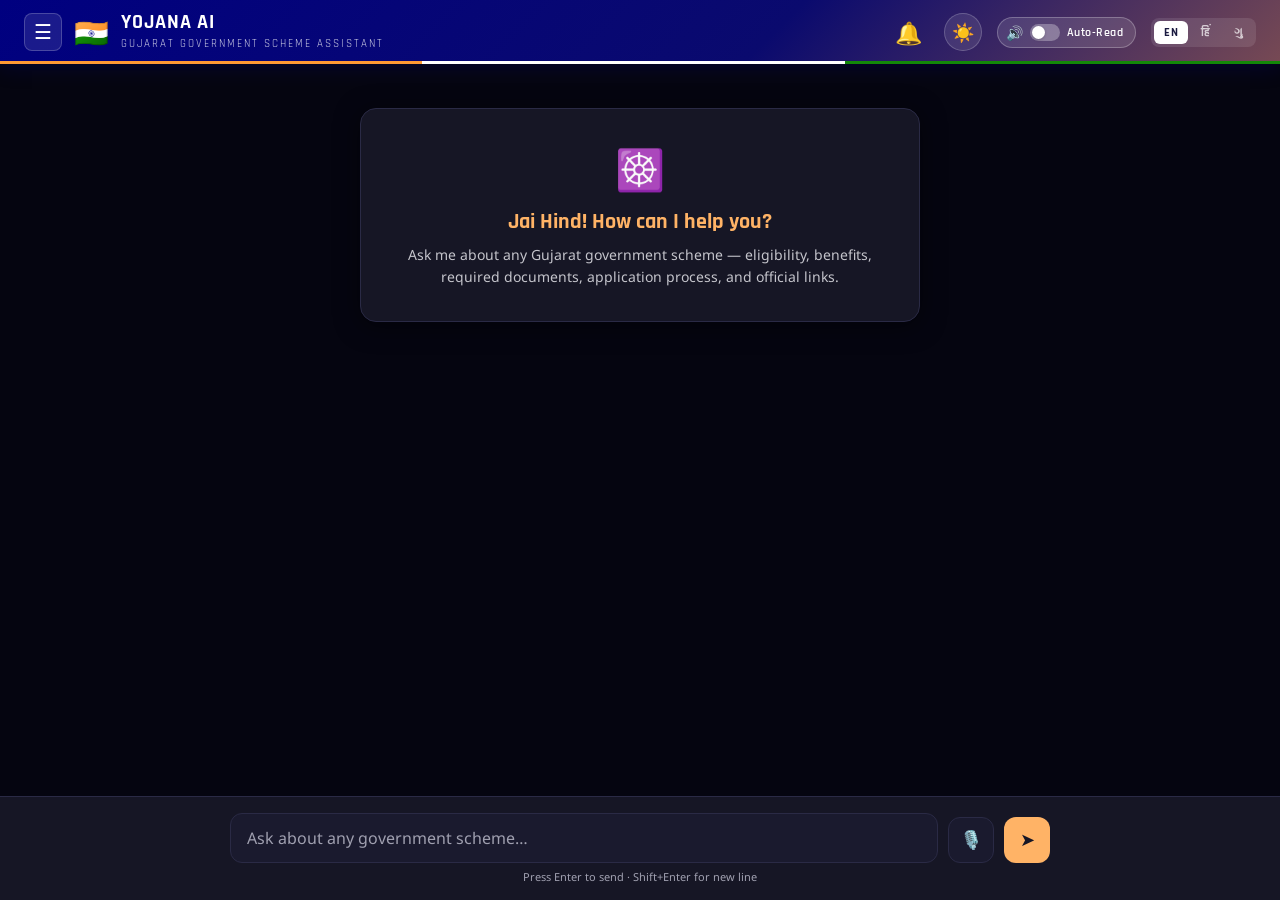
==== commit 9dbaf76f: "Merge pull request #81 from viralgohel92/parth Parth" ====
--- a/frontend/templates/index.html
+++ b/frontend/templates/index.html
@@ -18,7 +18,7 @@
   <link rel="stylesheet" href="../static/index.css">
   <link rel="icon" type="image/png" href="{{ url_for('static', filename='favicon.png') }}">
 </head>
-<body>
+<body class="dark-mode">
 
 <div class="sidebar-overlay" id="sidebar-overlay" onclick="toggleSidebar()"></div>
 <div class="sidebar hidden" id="sidebar">
@@ -74,7 +74,7 @@
       </div>
 
       <div class="theme-toggle" id="theme-btn" onclick="toggleDarkMode()" title="Toggle Dark/Light Mode">
-        <span id="theme-icon">🌙</span>
+        <span id="theme-icon">☀️</span>
       </div>
 
       <div class="auto-read-toggle" id="auto-read-btn" onclick="toggleAutoRead()" title="Auto-read AI replies aloud">
@@ -202,7 +202,7 @@
 
     <!-- Forgot Password Flow -->
     <div id="forgot-email-form" class="auth-form-container">
-      <h3 class="modal-header" style="margin-bottom: 15px; border-bottom: 1px solid #eee; padding-bottom: 8px;">Reset Password</h3>
+      <h3 style="margin-bottom: 15px; color: var(--text); font-family: 'Rajdhani'; border-bottom: 1px solid var(--border); padding-bottom: 8px;">Reset Password</h3>
       <div class="form-group">
         <label>Enter your registered email</label>
         <input type="email" id="forgot-email-input" placeholder="example@mail.com">
@@ -214,8 +214,8 @@
     </div>
 
     <div id="forgot-otp-form" class="auth-form-container">
-      <h3 class="modal-header" style="margin-bottom: 15px; border-bottom: 1px solid #eee; padding-bottom: 8px;">Verify OTP</h3>
-      <p style="font-size: 13px; color: #666; margin-bottom: 15px;">We've sent a 6-digit code to your email.</p>
+      <h3 style="margin-bottom: 15px; color: var(--text); font-family: 'Rajdhani'; border-bottom: 1px solid var(--border); padding-bottom: 8px;">Verify OTP</h3>
+      <p style="font-size: 13px; color: var(--muted); margin-bottom: 15px;">We've sent a 6-digit code to your email.</p>
       <div class="form-group">
         <label>Verification Code</label>
         <input type="text" id="forgot-otp-input" placeholder="000000" maxlength="6" style="letter-spacing: 8px; text-align: center; font-size: 24px; font-weight: bold;">
@@ -227,7 +227,7 @@
     </div>
 
     <div id="forgot-reset-form" class="auth-form-container">
-      <h3 class="modal-header" style="margin-bottom: 15px; border-bottom: 1px solid #eee; padding-bottom: 8px;">Create New Password</h3>
+      <h3 style="margin-bottom: 15px; color: var(--text); font-family: 'Rajdhani'; border-bottom: 1px solid var(--border); padding-bottom: 8px;">Create New Password</h3>
       <div class="form-group">
         <label>New Password</label>
         <input type="password" id="forgot-new-password" placeholder="••••••••">
@@ -244,7 +244,7 @@
 <!-- Profile / Eligibility Update Modal -->
 <div class="modal-overlay" id="profile-modal" onclick="closeProfileModal(event)">
   <div class="modal-content glass" onclick="event.stopPropagation()" style="max-width:500px;">
-    <h3 class="modal-header">Update Your Eligibility</h3>
+    <h3 style="color:var(--text);font-family:'Rajdhani',sans-serif;font-size:22px;margin-bottom:20px;border-bottom:2px solid var(--saffron);padding-bottom:10px;">Update Your Eligibility</h3>
     
     <div class="form-row">
       <div class="form-group">
@@ -289,9 +289,10 @@
       </div>
     </div>
 
-    <div class="checkbox-group">
+    <!-- Email Notification Toggle -->
+    <div style="margin-top:15px; display:flex; align-items:center; gap:10px;">
         <input type="checkbox" id="profile-email-notif" style="width:18px; height:18px;">
-        <label for="profile-email-notif" class="checkbox-label">Notify me about new schemes via Email</label>
+        <label for="profile-email-notif" style="font-size:14px; color:var(--text); cursor:pointer;">Notify me about new schemes via Email</label>
     </div>
 
     <div style="display:flex;gap:12px;margin-top:25px;">
--- a/frontend/static/index.css
+++ b/frontend/static/index.css
@@ -23,6 +23,7 @@
   --shadow: 0 2px 16px rgba(0, 0, 0, 0.08);
   --sidebar-width: 280px;
   --transition: all 0.3s ease;
+  --red: #e53e3e;
 }
 
 /* Dark Mode Variables */
@@ -45,6 +46,7 @@
   --shadow: 0 4px 24px rgba(0, 0, 0, 0.5);
   --link-color: var(--saffron);
   --link-hover-color: var(--deep-saffron);
+  --red: #ff4d4d;
 }
 
 body {
@@ -67,7 +69,7 @@
   inset: 0;
   background: rgba(0, 0, 0, 0.5);
   backdrop-filter: blur(2px);
-  z-index: 2999;
+  z-index: 99;
   opacity: 0;
   transition: opacity 0.3s ease;
 }
@@ -82,12 +84,12 @@
    ══════════════════════════════════════════════════════════════════ */
 .sidebar {
   width: var(--sidebar-width);
-  background: linear-gradient(180deg, #02022e 0%, #03034a 100%);
+  background: linear-gradient(rgb(2, 2, 46) 0%, rgb(3, 3, 74) 100%);
   color: white;
   display: flex;
   flex-direction: column;
-  transition: transform 0.4s cubic-bezier(0.4, 0, 0.2, 1), background 0.3s;
-  z-index: 3000;
+  transition: transform 0.3s cubic-bezier(0.4, 0, 0.2, 1), background 0.3s;
+  z-index: 100;
   flex-shrink: 0;
   border-right: 1px solid rgba(255, 255, 255, 0.08);
   position: fixed;
@@ -95,27 +97,17 @@
   left: 0;
   bottom: 0;
   transform: translateX(0);
-  box-shadow: 10px 0 30px rgba(0, 0, 0, 0.1);
-}
-
-/* Sidebar Push Logic - Uses transform for mobile and margin for desktop */
+}
+
+/* Universal Sidebar Push Logic */
 .sidebar:not(.hidden)~.main-content {
-  transform: translateX(var(--sidebar-width));
-  flex-shrink: 0;
-}
-
-@media (min-width: 901px) {
-  .sidebar:not(.hidden)~.main-content {
-    transform: none;
-    margin-left: var(--sidebar-width);
-    width: calc(100% - var(--sidebar-width));
-  }
+  margin-left: var(--sidebar-width);
+  width: calc(100% - var(--sidebar-width));
 }
 
 body.dark-mode .sidebar {
-  background: linear-gradient(180deg, #050510 0%, #0a0a20 100%);
-  border-right: 1px solid rgba(255, 255, 255, 0.05);
-  box-shadow: 10px 0 40px rgba(0, 0, 0, 0.4);
+  background: linear-gradient(rgb(2, 2, 46) 0%, rgb(3, 3, 74) 100%);
+  border-right: 1px solid rgba(255, 255, 255, 0.1);
 }
 
 
@@ -132,25 +124,20 @@
 
 .new-chat-btn {
   flex: 1;
-  background: rgba(255, 255, 255, 0.08);
-  border: 1px solid rgba(255, 255, 255, 0.15);
+  background: rgba(255, 255, 255, 0.1);
+  border: 1px solid rgba(255, 255, 255, 0.2);
   color: white;
-  padding: 12px 16px;
-  border-radius: 10px;
+  padding: 12px;
+  border-radius: 8px;
   font-family: 'Rajdhani', sans-serif;
   font-weight: 600;
   cursor: pointer;
-  transition: all 0.25s cubic-bezier(0.4, 0, 0.2, 1);
+  transition: all 0.2s;
   text-align: left;
-  display: flex;
-  align-items: center;
-  gap: 8px;
 }
 
 .new-chat-btn:hover {
-  background: rgba(255, 255, 255, 0.15);
-  border-color: rgba(255, 255, 255, 0.3);
-  transform: translateY(-1px);
+  background: rgba(255, 255, 255, 0.2);
 }
 
 .close-sidebar-btn {
@@ -174,19 +161,17 @@
 
 .history-item {
   position: relative;
-  padding: 10px 14px;
-  padding-right: 34px;
+  padding: 10px 12px;
+  padding-right: 30px;
   border-radius: 8px;
-  font-size: 13.5px;
+  font-size: 13px;
   cursor: pointer;
-  transition: all 0.2s ease;
-  color: rgba(255, 255, 255, 0.7);
+  transition: all 0.2s;
+  color: rgba(255, 255, 255, 0.8);
   display: flex;
   align-items: center;
   justify-content: space-between;
   text-decoration: none;
-  margin-bottom: 2px;
-  border-left: 3px solid transparent;
 }
 
 .history-item .chat-title {
@@ -197,16 +182,14 @@
 }
 
 .history-item:hover {
-  background: rgba(255, 255, 255, 0.08);
+  background: rgba(255, 255, 255, 0.1);
   color: white;
-  padding-left: 16px;
 }
 
 .history-item.active {
-  background: rgba(255, 255, 255, 0.12);
+  background: rgba(255, 255, 255, 0.15);
   color: white;
-  font-weight: 600;
-  border-left-color: var(--saffron);
+  font-weight: 500;
 }
 
 .history-menu-btn {
@@ -235,17 +218,16 @@
   position: absolute;
   top: 100%;
   right: 0;
-  background: #12121e;
-  border: 1px solid rgba(255, 255, 255, 0.15);
-  border-radius: 10px;
-  min-width: 140px;
-  box-shadow: 0 10px 25px rgba(0, 0, 0, 0.5);
+  background: #202123;
+  border: 1px solid rgba(255, 255, 255, 0.1);
+  border-radius: 6px;
+  min-width: 120px;
+  box-shadow: 0 4px 12px rgba(0, 0, 0, 0.4);
   z-index: 2000;
   display: none;
   flex-direction: column;
-  padding: 6px;
+  padding: 4px;
   margin-top: 4px;
-  backdrop-filter: blur(10px);
 }
 
 .history-dropdown.active {
@@ -292,7 +274,7 @@
 }
 
 .user-profile:hover {
-  background: rgba(255, 255, 255, 0.08);
+  background: rgba(255, 255, 255, 0.1);
 }
 
 .user-avatar {
@@ -316,7 +298,7 @@
   position: relative;
   overflow: hidden;
   width: 100%;
-  transition: transform 0.3s cubic-bezier(0.4, 0, 0.2, 1), margin-left 0.3s cubic-bezier(0.4, 0, 0.2, 1), width 0.3s cubic-bezier(0.4, 0, 0.2, 1);
+  transition: margin-left 0.3s cubic-bezier(0.4, 0, 0.2, 1), transform 0.3s cubic-bezier(0.4, 0, 0.2, 1);
 }
 
 /* ══════════════════════════════════════════════════════════════════
@@ -478,7 +460,7 @@
   bottom: 0;
   background: rgba(0, 0, 0, 0.6);
   backdrop-filter: blur(4px);
-  z-index: 4000;
+  z-index: 1000;
   display: none;
   align-items: center;
   justify-content: center;
@@ -488,20 +470,6 @@
 
 .modal-overlay.active {
   display: flex;
-}
-
-.modal-header {
-  color: var(--navy);
-  font-family: 'Rajdhani', sans-serif;
-  font-size: 22px;
-  margin-bottom: 20px;
-  border-bottom: 2px solid var(--saffron);
-  padding-bottom: 10px;
-}
-
-body.dark-mode .modal-header {
-  color: var(--saffron);
-  border-bottom-color: rgba(255, 153, 51, 0.3);
 }
 
 .modal-content.glass {
@@ -619,29 +587,6 @@
   padding: 0 10px;
 }
 
-body.dark-mode .divider span {
-  color: var(--text);
-}
-
-.checkbox-group {
-    margin-top: 15px;
-    display: flex;
-    align-items: center;
-    gap: 10px;
-}
-
-.checkbox-label {
-    font-size: 14px;
-    color: var(--navy);
-    cursor: pointer;
-    user-select: none;
-}
-
-body.dark-mode .checkbox-label {
-    color: var(--text);
-    opacity: 0.9;
-}
-
 .btn-primary {
   width: 100%;
   background: var(--navy);
@@ -661,15 +606,6 @@
   background: var(--deep-saffron);
 }
 
-body.dark-mode .btn-primary {
-  background: #2a2a72;
-}
-
-body.dark-mode .btn-primary:hover {
-  background: var(--saffron);
-  color: var(--navy);
-}
-
 /* ══════════════════════════════════════════════════════════════════
    ── SUGGESTIONS BAR ──
    ══════════════════════════════════════════════════════════════════ */
@@ -710,9 +646,6 @@
   border-color: var(--navy);
 }
 
-
-
-
 /* ══════════════════════════════════════════════════════════════════
    ── CHAT AREA ──
    ══════════════════════════════════════════════════════════════════ */
@@ -848,40 +781,6 @@
   border-top-right-radius: 4px;
 }
 
-/* Names Only Selection Buttons */
-.scheme-select-btn {
-  background: transparent;
-  border: 1px solid var(--navy);
-  color: var(--navy);
-  padding: 10px 16px;
-  border-radius: 20px;
-  font-size: 13px;
-  font-weight: 500;
-  cursor: pointer;
-  transition: all 0.2s ease;
-  display: inline-block;
-  text-align: left;
-  margin-bottom: 4px;
-}
-
-.scheme-select-btn:hover {
-  background: var(--navy);
-  color: white;
-  transform: translateY(-1px);
-  box-shadow: 0 4px 12px rgba(0, 0, 128, 0.15);
-}
-
-body.dark-mode .scheme-select-btn {
-  border-color: var(--saffron);
-  color: var(--saffron);
-}
-
-body.dark-mode .scheme-select-btn:hover {
-  background: var(--saffron);
-  color: var(--navy);
-  box-shadow: 0 4px 12px rgba(255, 153, 51, 0.2);
-}
-
 /* ══════════════════════════════════════════════════════════════════
    ── SCHEME CARDS ──
    ══════════════════════════════════════════════════════════════════ */
@@ -1019,6 +918,11 @@
   padding: 2px 10px;
   border-radius: 12px;
   font-size: 12px;
+}
+
+body.dark-mode .category-badge {
+  background: rgba(102, 178, 255, 0.15);
+  color: #66b2ff;
 }
 
 /* ══════════════════════════════════════════════════════════════════
@@ -1078,7 +982,7 @@
   flex-shrink: 0;
   padding-bottom: max(16px, env(safe-area-inset-bottom));
   position: relative;
-  z-index: 100;
+  z-index: 50;
 }
 
 .input-wrapper {
@@ -1111,7 +1015,7 @@
   flex-direction: column;
   opacity: 1;
   transform: translateY(0);
-  z-index: 500;
+  z-index: 1001;
 }
 
 body.dark-mode .suggestion-box {
@@ -1126,6 +1030,16 @@
   transform: translateY(10px);
   pointer-events: none;
   border-color: transparent;
+}
+
+.suggestion-box.disabled {
+  pointer-events: none;
+  opacity: 0.7;
+  cursor: not-allowed;
+}
+
+.suggestion-box.disabled .suggestion-item {
+  cursor: not-allowed;
 }
 
 .suggestion-item {
@@ -1226,7 +1140,7 @@
 }
 
 #question-input::placeholder {
-  color: #b0a090;
+  color: var(--muted);
 }
 
 .send-btn,
@@ -1246,6 +1160,11 @@
   font-size: 18px;
 }
 
+body.dark-mode .send-btn {
+  background: var(--saffron);
+  color: var(--card-bg);
+}
+
 .send-btn:hover,
 .mic-btn:hover {
   background: var(--deep-saffron);
@@ -1322,16 +1241,8 @@
 }
 
 .chat-container::-webkit-scrollbar-thumb {
-  background: #d0c8b8;
+  background: var(--muted);
   border-radius: 3px;
-}
-
-body.dark-mode .chat-container::-webkit-scrollbar-thumb {
-  background: #2a2a45;
-}
-
-body.dark-mode .chat-container::-webkit-scrollbar-thumb:hover {
-  background: #3a3a5a;
 }
 
 
@@ -1660,7 +1571,7 @@
   box-shadow: var(--shadow);
   display: none;
   flex-direction: column;
-  z-index: 3500;
+  z-index: 2000;
   margin-top: 12px;
   overflow: hidden;
   animation: slideDown 0.3s ease;
@@ -1788,28 +1699,16 @@
   bottom: calc(100% + 10px);
   left: 0;
   width: 100%;
-  background: white;
+  background: rgba(255, 255, 255, 0.95);
   backdrop-filter: blur(10px);
   border: 1px solid var(--border);
   border-radius: 12px;
-  box-shadow: 0 10px 30px rgba(0, 0, 0, 0.15);
+  box-shadow: 0 4px 20px rgba(0, 0, 0, 0.15);
   display: none;
   flex-direction: column;
   overflow: hidden;
   z-index: 1000;
   padding: 6px;
-  animation: slideUp 0.3s cubic-bezier(0.4, 0, 0.2, 1);
-}
-
-body.dark-mode .profile-dropdown {
-  background: #12121e;
-  border-color: rgba(255, 255, 255, 0.12);
-  box-shadow: 0 10px 40px rgba(0, 0, 0, 0.5);
-}
-
-@keyframes slideUp {
-  from { opacity: 0; transform: translateY(10px); }
-  to { opacity: 1; transform: translateY(0); }
 }
 
 .profile-dropdown.active {
@@ -1836,24 +1735,25 @@
 
 .dropdown-item:hover {
   background: rgba(0, 0, 128, 0.05);
-  color: var(--navy);
-}
-
-body.dark-mode .dropdown-item:hover {
-  background: rgba(255, 255, 255, 0.08);
-  color: var(--saffron);
 }
 
 .dropdown-item.logout {
-  color: #ff4d4d;
+  color: var(--red);
   margin-top: 4px;
   border-top: 1px solid var(--border);
   border-radius: 0 0 8px 8px;
 }
 
+body.dark-mode .profile-dropdown {
+  background: rgba(22, 22, 37, 0.95);
+}
+
+body.dark-mode .dropdown-item:hover {
+  background: rgba(255, 255, 255, 0.05);
+}
+
 .dropdown-item.logout:hover {
-  background: rgba(255, 77, 77, 0.1);
-  color: #ff4d4d;
+  background: rgba(200, 0, 0, 0.05);
 }
 
 /* ══════════════════════════════════════════════════════════════════════════════
@@ -2389,21 +2289,4 @@
   .notif-item {
     min-height: 48px;
   }
-}
-/* Agent Busy / Disable States */
-body.agent-busy .scheme-select-btn,
-body.agent-busy .clickable-scheme-name,
-body.agent-busy .suggestion-item,
-body.agent-busy .suggestion-pill,
-body.agent-busy #send-btn,
-body.agent-busy #mic-btn {
-  pointer-events: none !important;
-  opacity: 0.5 !important;
-  filter: grayscale(0.2);
-  cursor: wait !important;
-}
-
-body.agent-busy #question-input {
-    background: var(--bg-secondary);
-    color: var(--muted);
-}
+}
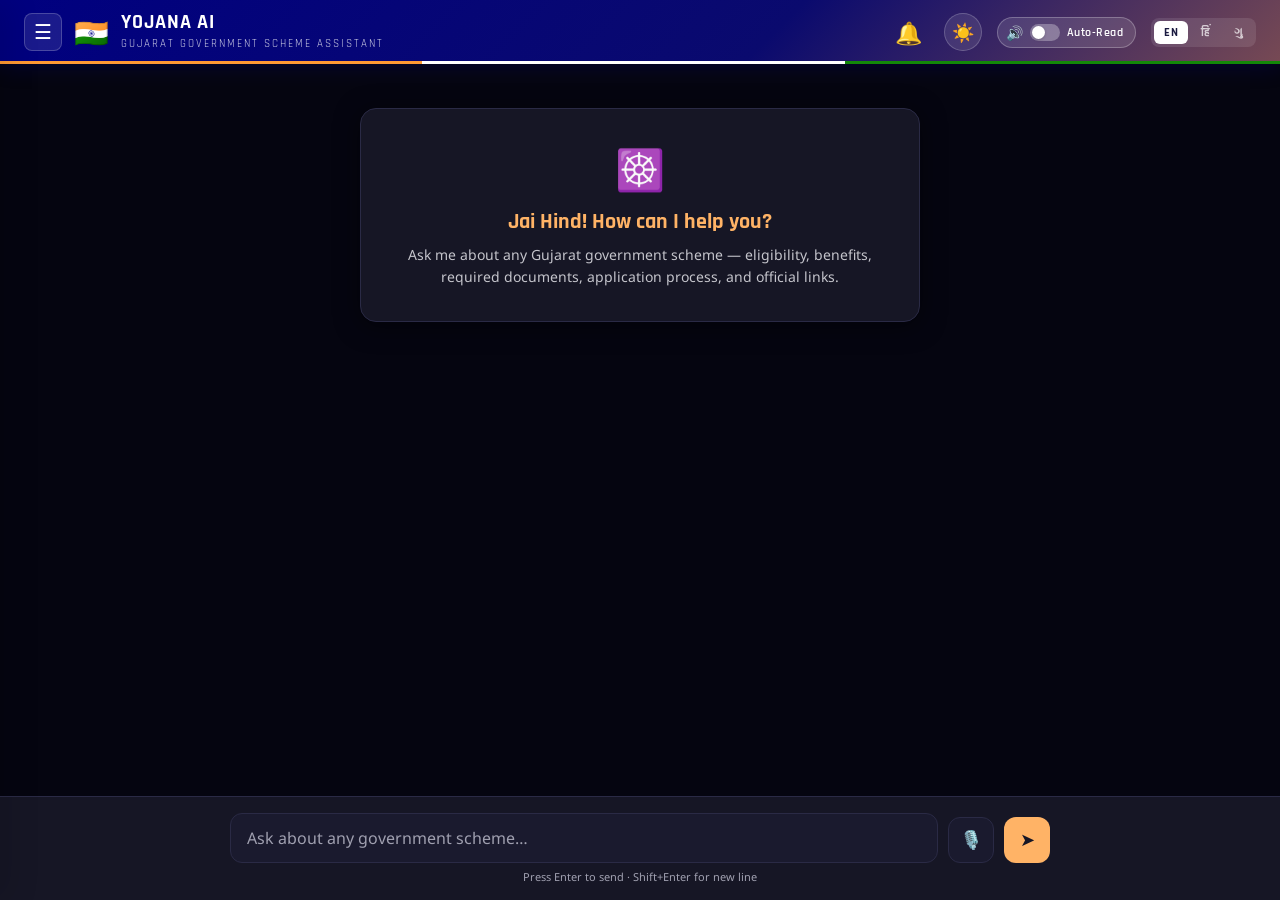
==== commit f844baea: "Merge branch 'main' into main" ====
--- a/frontend/templates/index.html
+++ b/frontend/templates/index.html
@@ -289,8 +289,7 @@
       </div>
     </div>
 
-    <!-- Email Notification Toggle -->
-    <div style="margin-top:15px; display:flex; align-items:center; gap:10px;">
+    <div class="checkbox-group">
         <input type="checkbox" id="profile-email-notif" style="width:18px; height:18px;">
         <label for="profile-email-notif" style="font-size:14px; color:var(--text); cursor:pointer;">Notify me about new schemes via Email</label>
     </div>
--- a/frontend/static/index.css
+++ b/frontend/static/index.css
@@ -69,7 +69,7 @@
   inset: 0;
   background: rgba(0, 0, 0, 0.5);
   backdrop-filter: blur(2px);
-  z-index: 99;
+  z-index: 2999;
   opacity: 0;
   transition: opacity 0.3s ease;
 }
@@ -84,12 +84,12 @@
    ══════════════════════════════════════════════════════════════════ */
 .sidebar {
   width: var(--sidebar-width);
-  background: linear-gradient(rgb(2, 2, 46) 0%, rgb(3, 3, 74) 100%);
+  background: linear-gradient(180deg, #02022e 0%, #03034a 100%);
   color: white;
   display: flex;
   flex-direction: column;
-  transition: transform 0.3s cubic-bezier(0.4, 0, 0.2, 1), background 0.3s;
-  z-index: 100;
+  transition: transform 0.4s cubic-bezier(0.4, 0, 0.2, 1), background 0.3s;
+  z-index: 3000;
   flex-shrink: 0;
   border-right: 1px solid rgba(255, 255, 255, 0.08);
   position: fixed;
@@ -97,6 +97,13 @@
   left: 0;
   bottom: 0;
   transform: translateX(0);
+  box-shadow: 10px 0 30px rgba(0, 0, 0, 0.1);
+}
+
+/* Sidebar Push Logic - Uses transform for mobile and margin for desktop */
+.sidebar:not(.hidden)~.main-content {
+  transform: translateX(var(--sidebar-width));
+  flex-shrink: 0;
 }
 
 /* Universal Sidebar Push Logic */
@@ -124,20 +131,25 @@
 
 .new-chat-btn {
   flex: 1;
-  background: rgba(255, 255, 255, 0.1);
-  border: 1px solid rgba(255, 255, 255, 0.2);
+  background: rgba(255, 255, 255, 0.08);
+  border: 1px solid rgba(255, 255, 255, 0.15);
   color: white;
-  padding: 12px;
-  border-radius: 8px;
+  padding: 12px 16px;
+  border-radius: 10px;
   font-family: 'Rajdhani', sans-serif;
   font-weight: 600;
   cursor: pointer;
-  transition: all 0.2s;
+  transition: all 0.25s cubic-bezier(0.4, 0, 0.2, 1);
   text-align: left;
+  display: flex;
+  align-items: center;
+  gap: 8px;
 }
 
 .new-chat-btn:hover {
-  background: rgba(255, 255, 255, 0.2);
+  background: rgba(255, 255, 255, 0.15);
+  border-color: rgba(255, 255, 255, 0.3);
+  transform: translateY(-1px);
 }
 
 .close-sidebar-btn {
@@ -161,17 +173,19 @@
 
 .history-item {
   position: relative;
-  padding: 10px 12px;
-  padding-right: 30px;
+  padding: 10px 14px;
+  padding-right: 34px;
   border-radius: 8px;
-  font-size: 13px;
+  font-size: 13.5px;
   cursor: pointer;
-  transition: all 0.2s;
-  color: rgba(255, 255, 255, 0.8);
+  transition: all 0.2s ease;
+  color: rgba(255, 255, 255, 0.7);
   display: flex;
   align-items: center;
   justify-content: space-between;
   text-decoration: none;
+  margin-bottom: 2px;
+  border-left: 3px solid transparent;
 }
 
 .history-item .chat-title {
@@ -182,14 +196,16 @@
 }
 
 .history-item:hover {
-  background: rgba(255, 255, 255, 0.1);
+  background: rgba(255, 255, 255, 0.08);
   color: white;
+  padding-left: 16px;
 }
 
 .history-item.active {
-  background: rgba(255, 255, 255, 0.15);
+  background: rgba(255, 255, 255, 0.12);
   color: white;
-  font-weight: 500;
+  font-weight: 600;
+  border-left-color: var(--saffron);
 }
 
 .history-menu-btn {
@@ -218,16 +234,17 @@
   position: absolute;
   top: 100%;
   right: 0;
-  background: #202123;
-  border: 1px solid rgba(255, 255, 255, 0.1);
-  border-radius: 6px;
-  min-width: 120px;
-  box-shadow: 0 4px 12px rgba(0, 0, 0, 0.4);
+  background: #12121e;
+  border: 1px solid rgba(255, 255, 255, 0.15);
+  border-radius: 10px;
+  min-width: 140px;
+  box-shadow: 0 10px 25px rgba(0, 0, 0, 0.5);
   z-index: 2000;
   display: none;
   flex-direction: column;
-  padding: 4px;
+  padding: 6px;
   margin-top: 4px;
+  backdrop-filter: blur(10px);
 }
 
 .history-dropdown.active {
@@ -274,7 +291,7 @@
 }
 
 .user-profile:hover {
-  background: rgba(255, 255, 255, 0.1);
+  background: rgba(255, 255, 255, 0.08);
 }
 
 .user-avatar {
@@ -460,7 +477,7 @@
   bottom: 0;
   background: rgba(0, 0, 0, 0.6);
   backdrop-filter: blur(4px);
-  z-index: 1000;
+  z-index: 4000;
   display: none;
   align-items: center;
   justify-content: center;
@@ -470,6 +487,20 @@
 
 .modal-overlay.active {
   display: flex;
+}
+
+.modal-header {
+  color: var(--navy);
+  font-family: 'Rajdhani', sans-serif;
+  font-size: 22px;
+  margin-bottom: 20px;
+  border-bottom: 2px solid var(--saffron);
+  padding-bottom: 10px;
+}
+
+body.dark-mode .modal-header {
+  color: var(--saffron);
+  border-bottom-color: rgba(255, 153, 51, 0.3);
 }
 
 .modal-content.glass {
@@ -587,6 +618,29 @@
   padding: 0 10px;
 }
 
+body.dark-mode .divider span {
+  color: var(--text);
+}
+
+.checkbox-group {
+    margin-top: 15px;
+    display: flex;
+    align-items: center;
+    gap: 10px;
+}
+
+.checkbox-label {
+    font-size: 14px;
+    color: var(--navy);
+    cursor: pointer;
+    user-select: none;
+}
+
+body.dark-mode .checkbox-label {
+    color: var(--text);
+    opacity: 0.9;
+}
+
 .btn-primary {
   width: 100%;
   background: var(--navy);
@@ -606,6 +660,15 @@
   background: var(--deep-saffron);
 }
 
+body.dark-mode .btn-primary {
+  background: #2a2a72;
+}
+
+body.dark-mode .btn-primary:hover {
+  background: var(--saffron);
+  color: var(--navy);
+}
+
 /* ══════════════════════════════════════════════════════════════════
    ── SUGGESTIONS BAR ──
    ══════════════════════════════════════════════════════════════════ */
@@ -779,6 +842,40 @@
   background: var(--user-bubble);
   color: white;
   border-top-right-radius: 4px;
+}
+
+/* Names Only Selection Buttons */
+.scheme-select-btn {
+  background: transparent;
+  border: 1px solid var(--navy);
+  color: var(--navy);
+  padding: 10px 16px;
+  border-radius: 20px;
+  font-size: 13px;
+  font-weight: 500;
+  cursor: pointer;
+  transition: all 0.2s ease;
+  display: inline-block;
+  text-align: left;
+  margin-bottom: 4px;
+}
+
+.scheme-select-btn:hover {
+  background: var(--navy);
+  color: white;
+  transform: translateY(-1px);
+  box-shadow: 0 4px 12px rgba(0, 0, 128, 0.15);
+}
+
+body.dark-mode .scheme-select-btn {
+  border-color: var(--saffron);
+  color: var(--saffron);
+}
+
+body.dark-mode .scheme-select-btn:hover {
+  background: var(--saffron);
+  color: var(--navy);
+  box-shadow: 0 4px 12px rgba(255, 153, 51, 0.2);
 }
 
 /* ══════════════════════════════════════════════════════════════════
@@ -1015,7 +1112,7 @@
   flex-direction: column;
   opacity: 1;
   transform: translateY(0);
-  z-index: 1001;
+  z-index: 500;
 }
 
 body.dark-mode .suggestion-box {
@@ -1245,6 +1342,14 @@
   border-radius: 3px;
 }
 
+body.dark-mode .chat-container::-webkit-scrollbar-thumb {
+  background: #2a2a45;
+}
+
+body.dark-mode .chat-container::-webkit-scrollbar-thumb:hover {
+  background: #3a3a5a;
+}
+
 
 /* ══════════════════════════════════════════════════════════════════
    ── AUTO-READ TOGGLE ──
@@ -1571,7 +1676,7 @@
   box-shadow: var(--shadow);
   display: none;
   flex-direction: column;
-  z-index: 2000;
+  z-index: 3500;
   margin-top: 12px;
   overflow: hidden;
   animation: slideDown 0.3s ease;
@@ -1699,16 +1804,28 @@
   bottom: calc(100% + 10px);
   left: 0;
   width: 100%;
-  background: rgba(255, 255, 255, 0.95);
+  background: white;
   backdrop-filter: blur(10px);
   border: 1px solid var(--border);
   border-radius: 12px;
-  box-shadow: 0 4px 20px rgba(0, 0, 0, 0.15);
+  box-shadow: 0 10px 30px rgba(0, 0, 0, 0.15);
   display: none;
   flex-direction: column;
   overflow: hidden;
   z-index: 1000;
   padding: 6px;
+  animation: slideUp 0.3s cubic-bezier(0.4, 0, 0.2, 1);
+}
+
+body.dark-mode .profile-dropdown {
+  background: #12121e;
+  border-color: rgba(255, 255, 255, 0.12);
+  box-shadow: 0 10px 40px rgba(0, 0, 0, 0.5);
+}
+
+@keyframes slideUp {
+  from { opacity: 0; transform: translateY(10px); }
+  to { opacity: 1; transform: translateY(0); }
 }
 
 .profile-dropdown.active {
@@ -1735,6 +1852,12 @@
 
 .dropdown-item:hover {
   background: rgba(0, 0, 128, 0.05);
+  color: var(--navy);
+}
+
+body.dark-mode .dropdown-item:hover {
+  background: rgba(255, 255, 255, 0.08);
+  color: var(--saffron);
 }
 
 .dropdown-item.logout {
@@ -1753,7 +1876,8 @@
 }
 
 .dropdown-item.logout:hover {
-  background: rgba(200, 0, 0, 0.05);
+  background: rgba(255, 77, 77, 0.1);
+  color: #ff4d4d;
 }
 
 /* ══════════════════════════════════════════════════════════════════════════════
@@ -2289,4 +2413,21 @@
   .notif-item {
     min-height: 48px;
   }
-}+}
+/* Agent Busy / Disable States */
+body.agent-busy .scheme-select-btn,
+body.agent-busy .clickable-scheme-name,
+body.agent-busy .suggestion-item,
+body.agent-busy .suggestion-pill,
+body.agent-busy #send-btn,
+body.agent-busy #mic-btn {
+  pointer-events: none !important;
+  opacity: 0.5 !important;
+  filter: grayscale(0.2);
+  cursor: wait !important;
+}
+
+body.agent-busy #question-input {
+    background: var(--bg-secondary);
+    color: var(--muted);
+}
